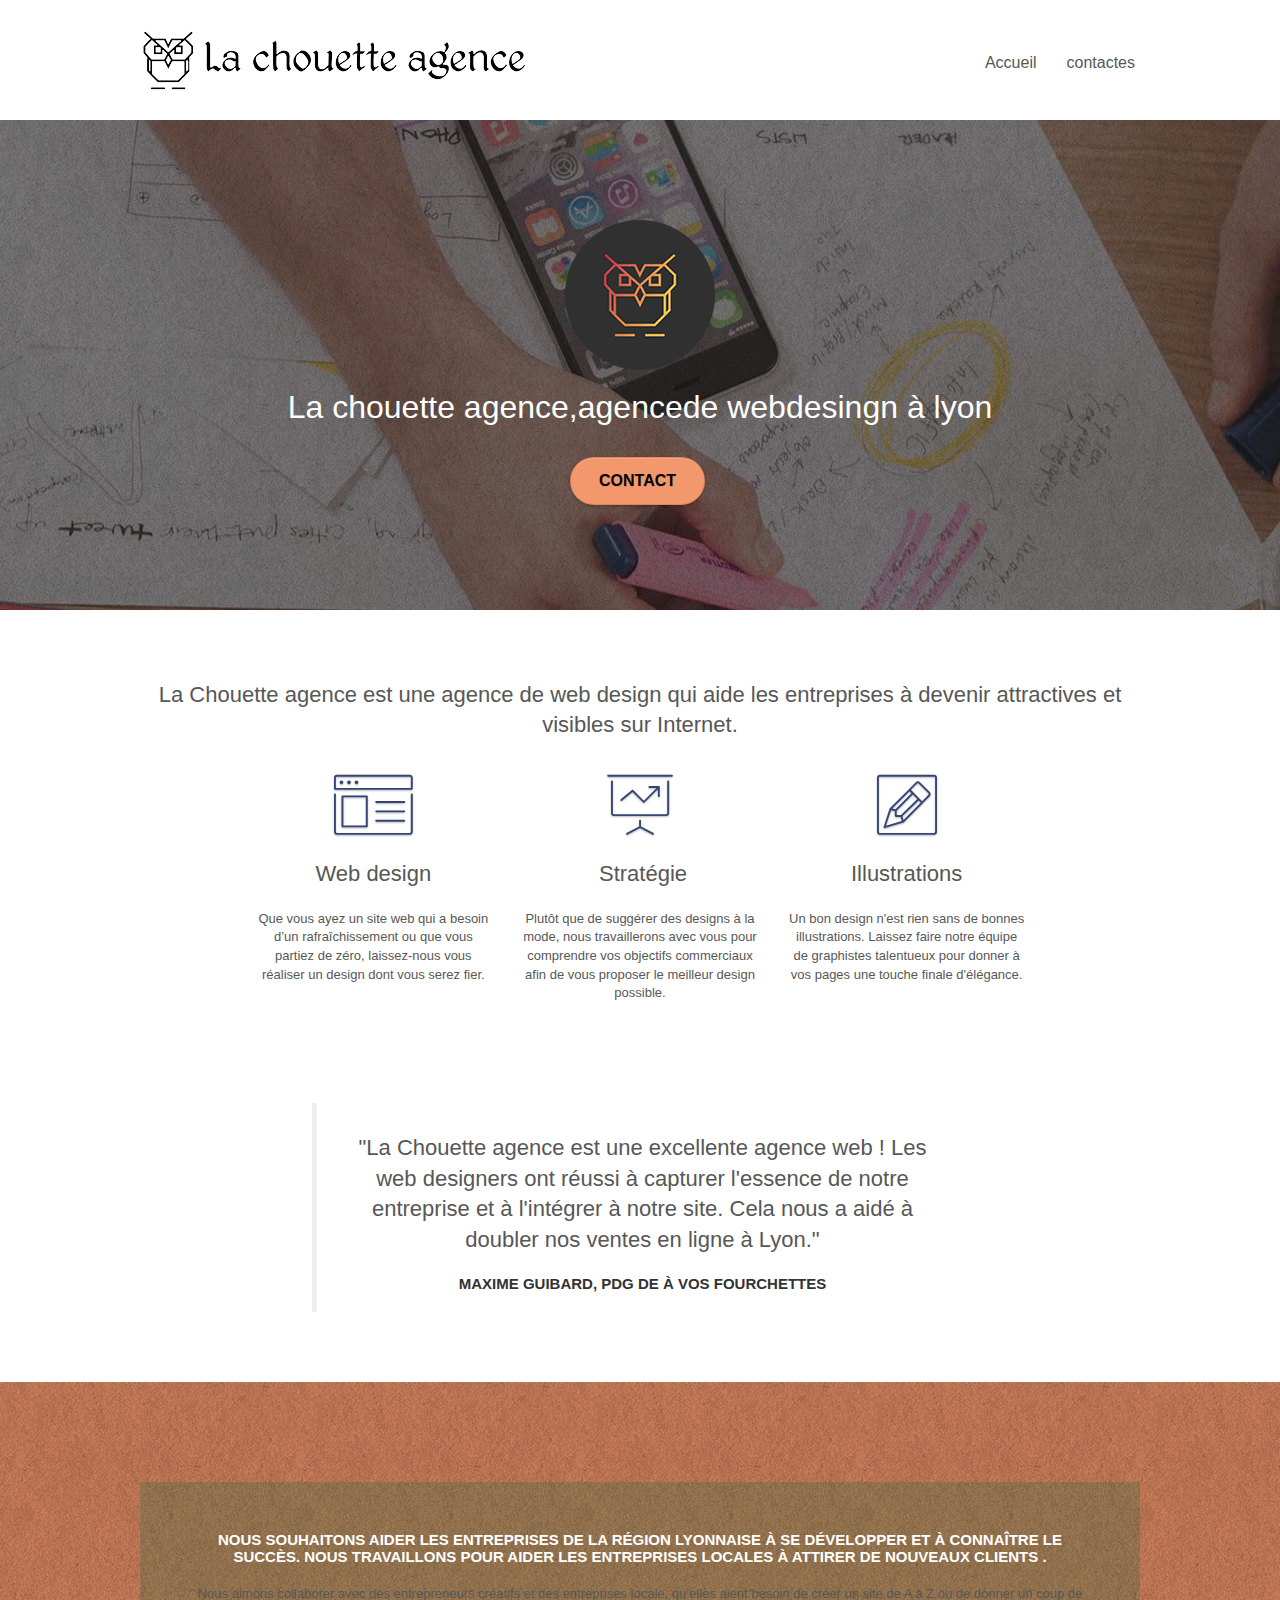
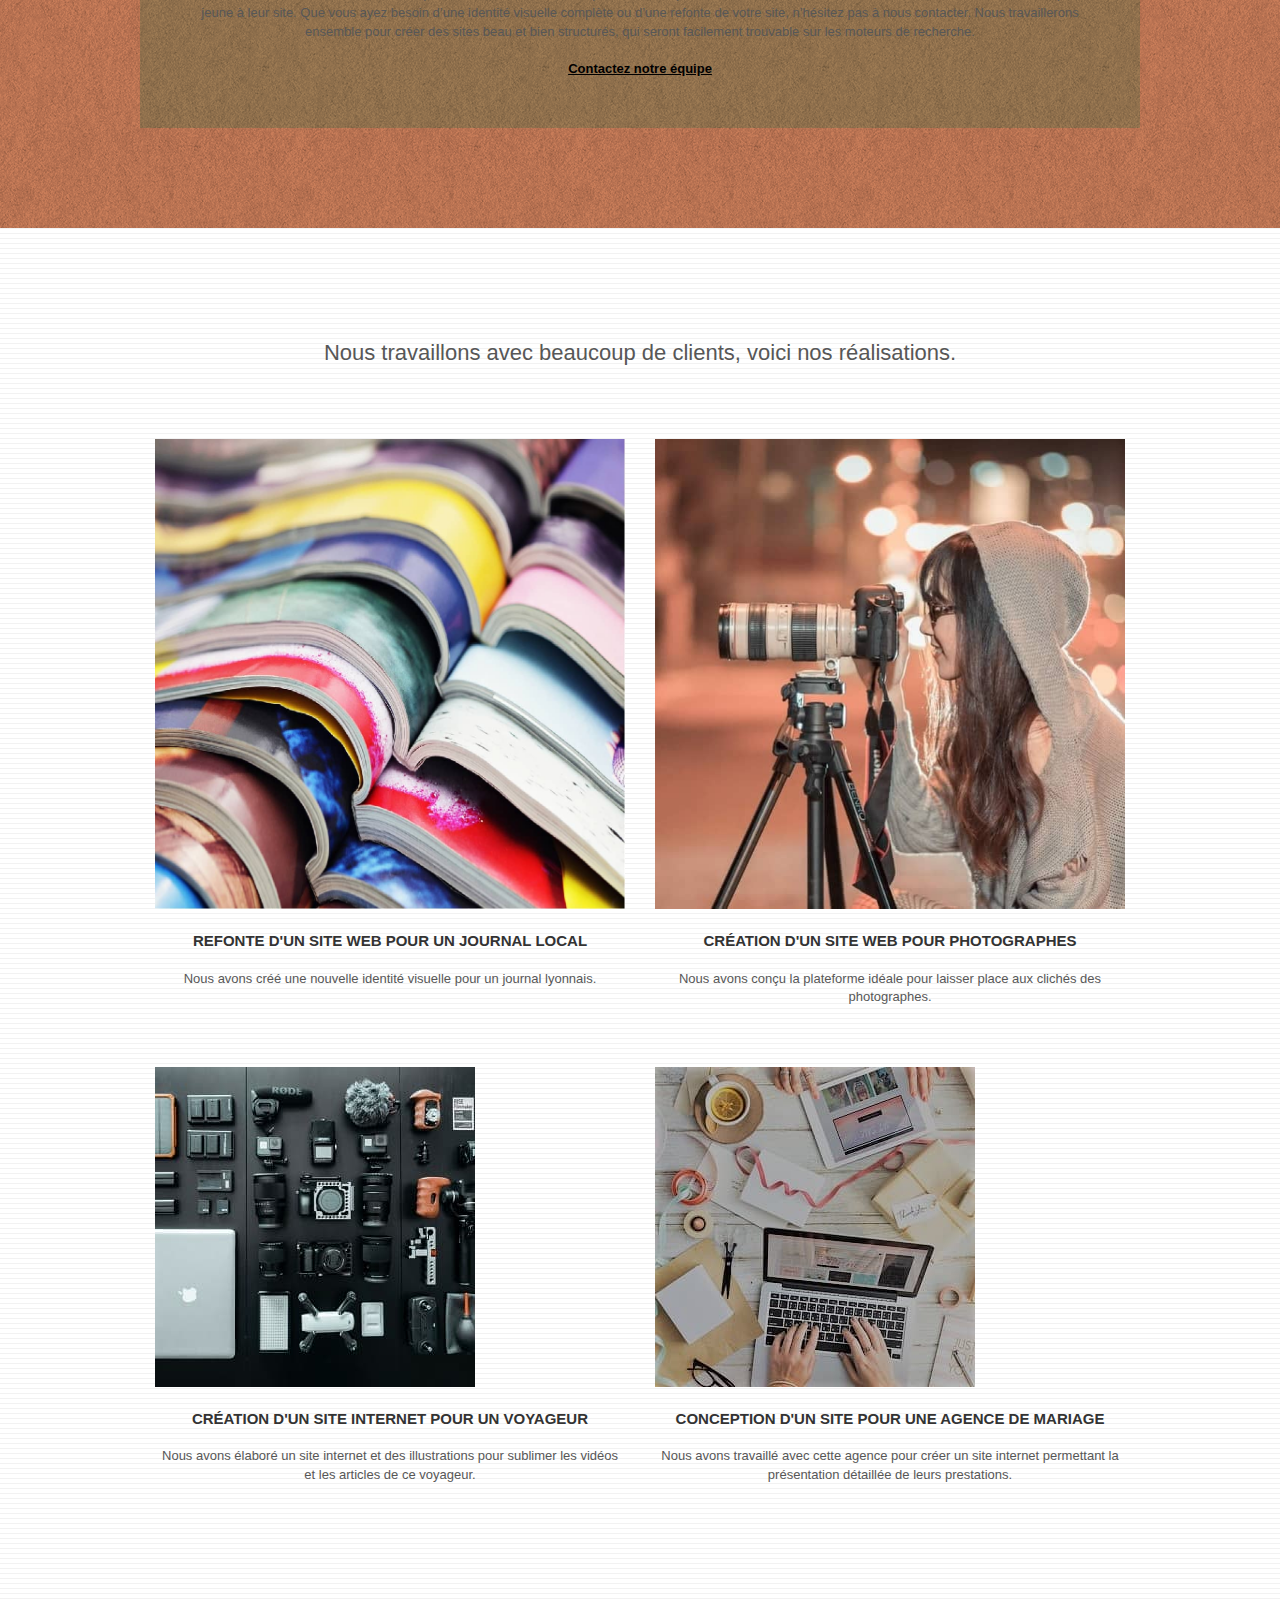
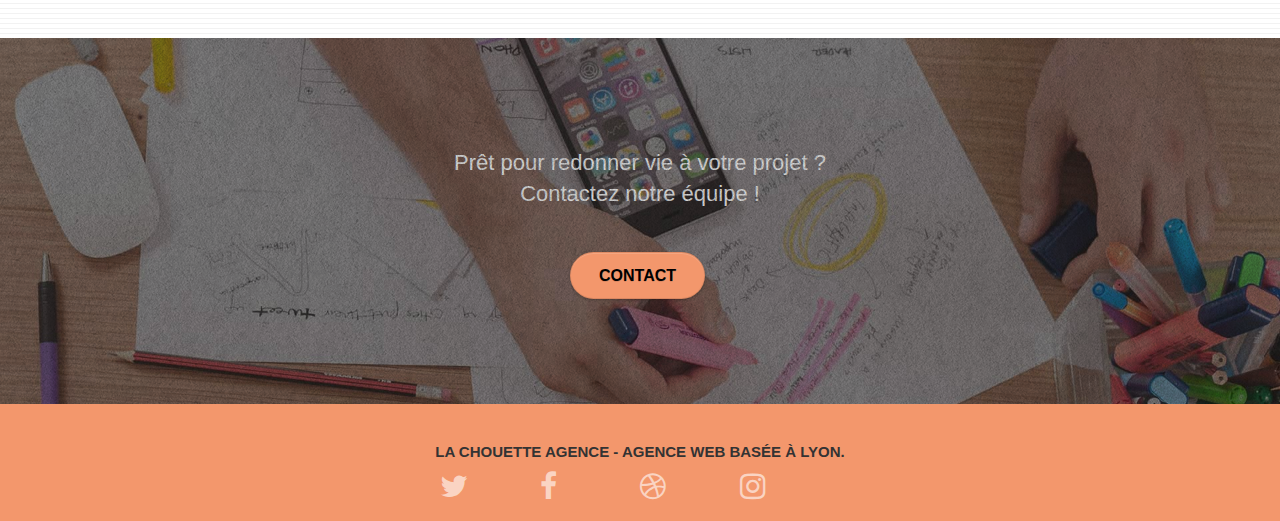
==== index.html @ 891eed3d "validator" ====
<!doctype html>
<html lang="fr">
<head>
	<meta charset="utf-8">
    
    <meta name="description " content="La Chouette agence, une agence de webdesign basée à Lyon qui aide les entreprises à devenir attractives et visibles sur Internet en définissant une stratégie et un design à votre image.">
    <meta name="viewport " content="width=device-width, initial-scale=1.0, viewport-fit=cover">
    <link rel="shortcut icon " type="image/png"  href="favicon.jpg">
    
	<link rel="stylesheet" type="text/css" href= "./css/bootstrap.min.css">
	<link rel="stylesheet" type="text/css" href="style.css">
	<link rel="stylesheet" type="text/css" href= "./css/font-awesome.min.css">
	<link rel="stylesheet" type="text/css" href= "./css/et-line.min.css">
	
    
	<script src= "./js/jquery-2.1.0.min.js"></script>
	<script src= "./js/bootstrap.min.js"></script>
	<script src= "./js/blocs.min.js"></script>
	<script src= "./js/jquery.touchSwipe.min.js"  defer></script>
	<script src= "./js/gmaps.min.js"></script>

    <title>La Chouette agence - Accueil</title>

    
<!-- Analytics -->
 
<!-- Analytics END -->
    
</head>
<body>
<!-- Principal conteneur -->
<div class="page-container">
    
<!-- bloc-0 -->
<div class="bloc bgc-white l-bloc " id="bloc-0">
	<div class="container bloc-sm">

		<nav class="navbar row">
			<div class="navbar-header">
				
				<a class="navbar-brand" href="index.html"><img src="img/la-chouette-agence.png" alt="Logo de la chouette agence, agence de web design à Lyon" title="retour à l'aceuil" /></a>
				<button id="nav-toggle" type="button" class="ui-navbar-toggle navbar-toggle" data-toggle="collapse" data-target=".navbar-1">
					<span class="sr-only">Toggle navigation</span><span class="icon-bar"></span><span class="icon-bar"></span><span class="icon-bar"></span>
				</button>
			</div>
			<div class="collapse navbar-collapse navbar-1 special-dropdown-nav">
				<ul class="site-navigation nav navbar-nav">
					<li>
						<a href="index.html" aria-label="page d'acceuil">Accueil</a>
					</li>
					<li>
						<a href="page2.html" aria-label="contactes">contactes</a>
					</li>
				</ul>
			</div>
		</nav>
	</div>
</div>
<!-- bloc-0 END -->

<!-- bloc-1-presentation -->
<div class="bloc bgc-dark-slate-blue bg-banniere d-bloc bg-t-edge bloc-bg-texture texture-paper b-parallax" id="bloc-1-hero">
	<div class="container bloc-lg">
		<div class="row tight-width-whitespace">
			<div class="col-sm-12">
				<img src="img/logo.png" class="center-block image-resize-mode" alt="logo de La chouette agence" />
				<h1 class="text-center hero-bloc-text tc-white ">
					La chouette agence,agencede webdesingn à lyon
				</h1>
				<div class="text-center">
					<a href="page2.html" aria-label="rejoindre la page contact"  class="btn btn-lg btn-clean btn-rd cta-hero btn-atomic-tangerine" id="cta-hero">Contact</a>
				</div>
			</div>
		</div>
	</div>
</div>
<!-- bloc-1-presentation END -->

<!-- bloc-2-services -->
<div class="bloc bgc-white l-bloc" id="bloc-2-services">
	<div class="container bloc-md">
		<div class="row">
			<div class="col-sm-12 text-center">
				<h2 class="">La Chouette agence est une agence de web design qui aide les entreprises à devenir attractives et visibles sur Internet.</h2>
			</div>
		</div>
		<div class="row voffset-lg med-width-whitespace">
			<div class="col-sm-4">
				<div class="text-center">
					<span class="et-icon-browser sm-shadow icon-dark-slate-blue icons icon-lg"></span>
				</div>
				<h2 class="mg-md text-center">
					Web design
				</h2>
				<p class="text-center ">
					Que vous ayez un site web qui a besoin d&rsquo;un rafraîchissement ou que vous partiez de zéro, laissez-nous vous réaliser un design dont vous serez fier.
				</p>
			</div>
			<div class="col-sm-4">
				<div class="text-center">
					<span class="et-icon-presentation sm-shadow icon-dark-slate-blue icons icon-lg"></span>
				</div>
				<h2 class="mg-md text-center">
					&nbsp;Stratégie
				</h2>
				<p class="text-center ">
					Plutôt que de suggérer des designs à la mode, nous travaillerons avec vous pour comprendre vos objectifs commerciaux afin de vous proposer le meilleur design possible.<br>
				</p>
			</div>
			<div class="col-sm-4">
				<div class="text-center">
					<span class="et-icon-edit sm-shadow icon-dark-slate-blue icons icon-lg"></span>
				</div>
				<h2 class="mg-md text-center">
					Illustrations
				</h2>
				<p class="text-center ">
					Un bon design n'est rien sans de bonnes illustrations. Laissez faire notre équipe de graphistes talentueux pour donner à vos pages une touche finale d'élégance.
				</p>
			</div>
		</div>
		<div class="row voffset-lg voffset">

			<div class="col-xs-12 col-md-8 col-md-offset-2 text-center">
				<blockquote class="mg-md text-center">
					<h2>
						"La Chouette agence est une excellente agence web ! Les web designers ont réussi à capturer l'essence de notre entreprise et à l'intégrer à notre site. Cela nous a aidé à doubler nos ventes en ligne à Lyon."
					</h2>
					<h3>Maxime Guibard, PDG de À vos fourchettes</h3>
				</blockquote>

			</div>
		</div>
	</div>
</div>
<!-- bloc-2-services END -->

<!-- bloc-3-what-i-do -->
<div class="bloc tc-white bgc-atomic-tangerine bg-presentation d-bloc bloc-bg-texture texture-paper b-parallax" id="bloc-3-what-i-do">
	<div class="container bloc-lg">
		<div class="row tight-width-whitespace black-background">
			<div class="col-sm-12">
				<h3 class="mg-md text-center tc-white">
					Nous souhaitons aider les entreprises de la région Lyonnaise à se développer et à connaître le succès. Nous travaillons pour aider les entreprises locales à attirer de nouveaux clients .<br>
				</h3>
				<p class="text-center white">
					Nous aimons collaborer avec des entrepreneurs créatifs et des entreprises locale, qu’elles aient besoin de créer un site de A à Z ou de donner un coup de jeune à leur site. Que vous ayez besoin d’une identité visuelle complète ou d’une refonte de votre site, n’hésitez pas à nous contacter. Nous travaillerons ensemble pour créer des sites beau et bien structurés, qui seront facilement trouvable sur les moteurs de recherche. <br><br><a class="ltc-white bold-link" href="page2.html" aria-label="lien vers contactes">Contactez notre équipe</a><br>
				</p>
			</div>
		</div>
	</div>
</div>
<!-- bloc-3-what-i-do END -->

<!-- bloc-4-portfolio -->
<div class="bloc bgc-white bg-lines-h2-bg bg-repeat l-bloc" id="bloc-4-portfolio">
	<div class="container bloc-lg">
		<div class="row">
			<div class="col-sm-12 text-center">
				<h2 class="mg-md text-center">
					Nous travaillons avec beaucoup de clients, voici nos réalisations.
				</h2>
			</div>
		</div>
		<div class="row tight-width-whitespace portfolio-row">
			<div class="col-sm-6">
				<a href="#" data-lightbox="img/1.jpg" data-gallery-id="gallery-1" data-caption="Refonte d'un site web pour un journal local" data-frame="snapshot-lb"><img src="img/1.jpg" alt="refonte d'un site web journal" title="agrandir image refonte web" class="img-responsive portfolio-thumb" /></a>
				<h3 class="mg-md text-center">
					Refonte d'un site web pour un journal local
				</h3>
				<p class="text-center">
					Nous avons créé une nouvelle identité visuelle pour un journal lyonnais.
				</p>
			</div>
			<div class="col-sm-6">
				<a href="#" data-lightbox="img/2.jpg" data-gallery-id="gallery-1" data-caption="Création d'un site web pour photographes" data-frame="snapshot-lb"><img src="img/2.jpg" class="img-responsive portfolio-thumb" alt=" Création d'un site web pour photographes"  title="agrandir image creation site web" /></a>
				<h3 class="mg-md text-center">
					Création d'un site web pour photographes
				</h3>
				<p class="text-center">
					Nous avons conçu la plateforme idéale pour laisser place aux clichés des photographes.
				</p>
			</div>
		</div>
		<div class="row tight-width-whitespace portfolio-row">
			<div class="col-sm-6">
				<a href="#" data-lightbox="img/3.jpg" data-gallery-id="gallery-1" data-caption="Création d'un site internet pour un voyageur" data-frame="snapshot-lb"><img src="img/3.jpg" class="img-responsive portfolio-thumb" alt="Création d'un site web pour voyageur" title="agrandir image creation site voyageur"/></a>
				<h3 class="mg-md text-center">
					Création d'un site internet pour un voyageur
				</h3>
				<p class="text-center">
					Nous avons élaboré un site internet et des illustrations pour sublimer les vidéos et les articles de ce voyageur.
				</p>
			</div>
			<div class="col-sm-6">
				<a href="#" data-lightbox="img/4.jpg" data-gallery-id="gallery-1" data-caption="Conception d'un site pour une agence de mariage" data-frame="snapshot-lb"><img src="img/4.jpg" class="img-responsive portfolio-thumb" alt="Création d'un site web pour agence de mariage" title="agrandir image conception site mariage" /></a>
				<h3 class="mg-md text-center">
					Conception d'un site pour une agence de mariage
				</h3>
				<p class="text-center">
					Nous avons travaillé avec cette agence pour créer un site internet permettant la présentation détaillée de leurs prestations.
				</p>
			</div>
		</div>
	</div>
</div>
<!-- bloc-4-portfolio END -->

<!-- bloc-5-cta -->
<div class="bloc bgc-dark-slate-blue bg-banniere d-bloc bloc-bg-texture texture-paper" id="bloc-5-cta">
	<div class="container bloc-lg">
		<div class="row">
			<h2 class="mg-md text-center tc-white">
				Prêt pour redonner vie à votre projet ?<br>Contactez notre équipe !
			</h2>
			<div class="col-sm-12 text-center">
				<a href="page2.html" class="btn btn-atomic-tangerine btn-clean btn-rd btn-lg cta-hero" aria-label="Aller sur la page Contact">Contact</a>
			</div>
		</div>
	</div>
</div>
<!-- bloc-5-cta END -->

<!-- Footer - bloc-8 -->
<div class="bloc bgc-atomic-tangerine d-bloc" id="bloc-8">
	<div class="container bloc-sm">
		<div class="row">
			<div class="col-sm-12">
				<h3 class="text-center white">
					La chouette agence - Agence web basée à Lyon.<br>
				</h3>
				<div class="row row-no-gutters social">
					<div class="col-sm-3">
						<div class="text-center">
							<a class="social" aria-label="Lien vers Twitter" href="https://twitter.com/?lang=fr"><span class="fa fa-twitter icon-md"></span></a>
						</div>
					</div>
					<div class="col-sm-3">
						<div class="text-center">
							<a class="social" aria-label="Lien vers Facebook" href="https://www.facebook.com/"><span class="fa fa-facebook icon-md"></span></a>
						</div>
					</div>
					<div class="col-sm-3">
						<div class="text-center">
							<a class="social"  aria-label="Lien vers Dribble" href="https://dribbble.com/"><span class="fa fa-dribbble icon-md"></span></a>
						</div>
					</div>
					<div class="col-sm-3">
						<div class="text-center">
							<a class="social"  aria-label="Lien vers Instagram" href="https://www.instagram.com/?hl=fr"><span class="fa fa-instagram icon-md"></span></a>
						</div>
					</div>
				</div>
			</div>
		</div>
	</div>
</div>
<!-- Footer - bloc-8 END -->

</div>
<!-- Principal conteneur END -->
    

</body>
</html>
---- style.css ----
body {
    margin: 0;
    padding: 0;
    background: #FFF;
    overflow-x: hidden;
    -webkit-font-smoothing: antialiased;
    -moz-osx-font-smoothing: grayscale;
}
.keywords { 
    color: #cccccc;
    font-size: 1px;
}
a,
button {
    transition: all .3s ease-in-out;
    outline: none!important;
}

a:hover {
    text-decoration: none;
    cursor: pointer;
}

#page-loading-blocs-notifaction {
    position: fixed;
    top: 0;
    bottom: 0;
    width: 100%;
    z-index: 100000;
    background: #FFFFFF url("img/pageload-spinner.gif") no-repeat center center;
}

.bloc {
    width: 100%;
    clear: both;
    background: 50% 50% no-repeat;
    padding: 0 50px;
    -webkit-background-size: cover;
    -moz-background-size: cover;
    -o-background-size: cover;
    background-size: cover;
    position: relative;
}

.bloc .container {
    padding-left: 0;
    padding-right: 0;
}

.bloc-lg {
    padding: 100px 50px;
}

.bloc-md {
    padding: 50px;
}

.bloc-sm {
    padding: 20px 50px;
}

.bg-center,
.bg-l-edge,
.bg-r-edge,
.bg-t-edge,
.bg-b-edge,
.bg-tl-edge,
.bg-bl-edge,
.bg-tr-edge,
.bg-br-edge,
.bg-repeat {
    -webkit-background-size: auto!important;
    -moz-background-size: auto!important;
    -o-background-size: auto!important;
    background-size: auto!important;
}

.bg-repeat {
    background: repeat;
}

.bg-t-edge {
    background: top no-repeat;
}

.bloc-bg-texture::before {
    content: "";
    background-size: 2px 2px;
    position: absolute;
    top: 0;
    bottom: 0;
    left: 0;
    right: 0;
}

.texture-paper::before {
    background: url("img/texture-paper.png");
    background-size: 280px 280px;
}

.b-parallax {
    background-attachment: fixed;
}

.d-bloc {
    color: rgba(255, 255, 255, .7);
}

.d-bloc button:hover {
    color: rgba(255, 255, 255, .9);
}

.d-bloc .icon-round,
.d-bloc .icon-square,
.d-bloc .icon-rounded,
.d-bloc .icon-semi-rounded-a,
.d-bloc .icon-semi-rounded-b {
    border-color: rgba(255, 255, 255, .9);
}

.d-bloc .divider-h span {
    border-color: rgba(255, 255, 255, .2);
}

.d-bloc .a-btn,
.d-bloc .navbar a,
.d-bloc .navbar-brand,
.d-bloc a .icon-sm,
.d-bloc a .icon-md,
.d-bloc a .icon-lg,
.d-bloc a .icon-xl,
.d-bloc h1 a,
.d-bloc h2 a,
.d-bloc h3 a,
.d-bloc h4 a,
.d-bloc h5 a,
.d-bloc h6 a,
.d-bloc p a {
    color: rgba(255, 255, 255, .6);
}

.d-bloc .a-btn:hover,
.d-bloc .navbar a:hover,
.d-bloc .navbar-brand:hover,
.d-bloc a:hover .icon-sm,
.d-bloc a:hover .icon-md,
.d-bloc a:hover .icon-lg,
.d-bloc a:hover .icon-xl,
.d-bloc h1 a:hover,
.d-bloc h2 a:hover,
.d-bloc h3 a:hover,
.d-bloc h4 a:hover,
.d-bloc h5 a:hover,
.d-bloc h6 a:hover,
.d-bloc p a:hover {
    color: rgba(255, 255, 255, 1);
}

.d-bloc .navbar-toggle .icon-bar {
    background: rgba(255, 255, 255, 1);
}

.d-bloc .btn-wire,
.d-bloc .btn-wire:hover {
    color: rgba(255, 255, 255, 1);
    border-color: rgba(255, 255, 255, 1);
}

.d-bloc .panel {
    color: rgba(0, 0, 0, .5);
}

.d-bloc .panel button:hover {
    color: rgba(0, 0, 0, .7);
}

.d-bloc .panel icon {
    border-color: rgba(0, 0, 0, .7);
}

.d-bloc .panel .divider-h span {
    border-color: rgba(0, 0, 0, .1);
}

.d-bloc .panel .a-btn {
    color: rgba(0, 0, 0, .6);
}

.d-bloc .panel .a-btn:hover {
    color: rgba(0, 0, 0, 1);
}

.d-bloc .panel .btn-wire,
.d-bloc .panel .btn-wire:hover {
    color: rgba(0, 0, 0, .7);
    border-color: rgba(0, 0, 0, .3);
}

.d-bloc .panel,
.l-bloc {
    color: rgba(0, 0, 0, .5);
}

.d-bloc .panel button:hover,
.l-bloc button:hover {
    color: rgba(0, 0, 0, .7);
}

.l-bloc .icon-round,
.l-bloc .icon-square,
.l-bloc .icon-rounded,
.l-bloc .icon-semi-rounded-a,
.l-bloc .icon-semi-rounded-b {
    border-color: rgba(0, 0, 0, .7);
}

.d-bloc .panel .divider-h span,
.l-bloc .divider-h span {
    border-color: rgba(0, 0, 0, .1);
}

.d-bloc .panel .a-btn,
.l-bloc .a-btn,
.l-bloc .navbar a,
.l-bloc .navbar-brand,
.l-bloc a .icon-sm,
.l-bloc a .icon-md,
.l-bloc a .icon-lg,
.l-bloc a .icon-xl,
.l-bloc h1 a,
.l-bloc h2 a,
.l-bloc h3 a,
.l-bloc h4 a,
.l-bloc h5 a,
.l-bloc h6 a,
.l-bloc p a {
    color: rgba(0, 0, 0, .6);
}

.d-bloc .panel .a-btn:hover,
.l-bloc .a-btn:hover,
.l-bloc .navbar a:hover,
.l-bloc .navbar-brand:hover,
.l-bloc a:hover .icon-sm,
.l-bloc a:hover .icon-md,
.l-bloc a:hover .icon-lg,
.l-bloc a:hover .icon-xl,
.l-bloc h1 a:hover,
.l-bloc h2 a:hover,
.l-bloc h3 a:hover,
.l-bloc h4 a:hover,
.l-bloc h5 a:hover,
.l-bloc h6 a:hover,
.l-bloc p a:hover {
    color: rgba(0, 0, 0, 1);
}

.l-bloc .navbar-toggle .icon-bar {
    color: rgba(0, 0, 0, .6);
}

.d-bloc .panel .btn-wire,
.d-bloc .panel .btn-wire:hover,
.l-bloc .btn-wire,
.l-bloc .btn-wire:hover {
    color: rgba(0, 0, 0, .7);
    border-color: rgba(0, 0, 0, .3);
}

.voffset {
    margin-top: 30px;
}

.voffset-lg {
    margin-top: 80px;
}

.row-no-gutters {
    margin-right: 0;
    margin-left: 0;
}

.row.row-no-gutters > [class^="col-"],
.row.row-no-gutters > [class*=" col-"] {
    padding-right: 0;
    padding-left: 0;
    margin: auto;
}

#bloc-1-hero h1 {
    font-size: 32px;
}

.navbar {
    margin-bottom: 0;
    z-index: 1;
}

.navbar-brand {
    height: auto;
    padding: 3px 15px;
    font-size: 25px;
    font-weight: normal;
    font-weight: 600;
    line-height: 44px;
}

.navbar-brand img {
    max-height: 200px;
    margin: 0 5px 0 0;
    display: inline;
}

.navbar-brand img[src$=svg] {
    min-width: 100px;
}

.nav-center .navbar-brand img {
    margin: 0;
}

.navbar .nav {
    padding-top: 2px;
    margin-right: -16px;
    float: right;
    z-index: 1;
}

.nav > li {
    float: left;
    margin-top: 4px;
    font-size: 16px;
}

.navbar-nav .open .dropdown-menu > li > a {
    text-align: inherit;
}

.nav > li a:hover,
.nav > li a:focus {
    background: transparent;
}

.navbar-toggle {
    margin: 10px 10px 0 0;
    border: 0px;
}

.navbar-toggle:hover {
    background: transparent!important;
}

.navbar-toggle .icon-bar {
    background-color: rgba(0, 0, 0, .5);
    width: 26px;
}

.nav-invert .navbar .nav {
    float: left;
}

.nav-invert .navbar-header,
.nav-invert .navbar-brand {
    float: right;
    position: relative;
    z-index: 2;
}

@media (min-width: 768px) {
    .site-navigation {
        position: absolute;
        top: 50%;
        right: 20px;
        transform: translate(0, -50%);
        -webkit-transform: translateY(-50%);
    }
    .nav > li .dropdown-menu a,
    .nav > li .dropdown-menu a:hover {
        color: #484848;
    }
    .nav-invert .site-navigation {
        left: 0;
        right: 0;
    }
    .nav-center {
        text-align: center;
    }
    .nav-center .navbar-header {
        width: 100%;
    }
    .nav-center .navbar-header,
    .nav-center .navbar-brand,
    .nav-center .nav > li {
        float: none;
        display: inline-block;
    }
    .nav-center .site-navigation {
        position: relative;
        width: 100%;
        right: 0;
        margin-right: 0px;
        margin-top: 20px;
    }
    .nav-center.mini-nav .navbar-toggle {
        float: none;
        margin: 10px auto 0;
    }
}

.nav > li > .dropdown a {
    background: none!important;
    display: block;
    padding: 14px 15px;
}

nav .caret {
    margin: 0 5px;
}

.dropdown-menu .dropdown-menu {
    top: -8px;
    left: 100%;
}

.dropdown-menu .dropmenu-flow-right {
    top: 100%;
    left: 0;
    margin-left: -1px;
    border-top-left-radius: 0;
    border-top-right-radius: 0;
}

.dropdown-menu .dropdown span {
    border: 4px solid black;
    border-top-color: transparent;
    border-right-color: transparent;
    border-bottom-color: transparent;
    margin: 6px -5px 0 0!important;
    float: right;
}

.mg-md {
    margin-top: 10px;
    margin-bottom: 20px;
}

.mg-lg {
    margin-top: 10px;
    margin-bottom: 40px;
}

.btn {
    margin: 0 5px 5px 0;
}

.btn.pull-right {
    margin: 0 0 5px 5px;
}

.btn-d,
.btn-d:hover,
.btn-d:focus {
    color: #FFF;
    background: rgba(0, 0, 0, .3);
}

button {
    outline: none!important;
}

.btn-rd {
    border-radius: 40px;
}

.btn-clean {
    border: 1px solid rgba(0, 0, 0, .08);
    border-bottom-color: rgba(0, 0, 0, .1);
    text-shadow: 0 1px 0 rgba(0, 0, 1, .1);
    box-shadow: 0 1px 3px rgba(0, 0, 1, .25), inset 0 1px 0 0 rgba(255, 255, 255, .15);
}

.icon-md {
    font-size: 30px!important;
}

.icon-lg {
    font-size: 60px!important;
}

.sm-shadow {
    text-shadow: 0 1px 2px rgba(0, 0, 0, .3);
}

.panel-sq,
.panel-sq .panel-heading,
.panel-sq .panel-footer {
    border-radius: 0;
}

.panel-rd {
    border-radius: 30px;
}

.panel-rd .panel-heading {
    border-radius: 29px 29px 0 0;
}

.panel-rd .panel-footer {
    border-radius: 0 0 29px 29px;
}

.form-control {
    border-color: rgba(0, 0, 0, .1);
    box-shadow: none;
}

.scrollToTop {
    width: 40px;
    height: 40px;
    position: fixed;
    bottom: 20px;
    right: 20px;
    opacity: 0;
    z-index: 500;
    transition: all .3s ease-in-out;
}

.scrollToTop span {
    margin-top: 6px;
}

.showScrollTop {
    font-size: 14px;
    opacity: 1;
}

a[data-lightbox] {
    position: relative;
    display: block;
    text-align: center;
}

a[data-lightbox]:hover::before {
    content: "+";
    font-family: "HelveticaNeue-Light", "Helvetica Neue Light", "Helvetica Neue", Helvetica, Arial;
    font-size: 32px;
    width: 50px;
    height: 50px;
    margin-left: -25px;
    border-radius: 50%;
    background: rgba(0, 0, 0, .6);
    color: #FFF;
    font-weight: 100;
    z-index: 1;
    position: absolute;
    top: 50%;
    transform: translateY(-50%);
    -webkit-transform: translateY(-50%);
}

a[data-lightbox]:hover img {
    opacity: 0.6;
    -webkit-animation-fill-mode: none;
    animation-fill-mode: none;
}

#lightbox-modal {
    display: flex;
    align-items: center;
}

#lightbox-modal .modal-dialog {
    width: 90%;
    max-width: 900px;
    margin: 0 auto 0;
}

#lightbox-modal .modal-dialog img {
    max-height: 90vh;
    margin: 0 auto;
}

.lightbox-caption {
    padding: 20px;
    color: #FFF;
    background: rgba(0, 0, 0, .5);
    position: absolute;
    left: 15px;
    right: 15px;
    bottom: 5px;
}

.close-lightbox {
    color: #FFF;
    font-size: 30px;
    position: absolute;
    top: 20px;
    right: 20px;
    z-index: 20;
    background: rgba(0, 0, 0, .5);
    border: none;
    line-height: 30px;
    padding: 0 9px 5px;
    opacity: 0.3;
}

.close-lightbox:hover,
.next-lightbox:hover,
.prev-lightbox:hover {
    opacity: 1.0;
    color: #FFF;
}

.next-lightbox,
.prev-lightbox {
    font-size: 20px;
    color: rgba(255, 255, 255, .9);
    background: rgba(0, 0, 0, .5);
    transition: all .2s ease-in-out;
    position: absolute;
    top: 45%;
    z-index: 1;
    opacity: 0.4;
}

.next-lightbox {
    padding: 6px 8px 1px 13px;
    right: 25px;
}

.prev-lightbox {
    padding: 6px 13px 1px 10px;
    left: 25px;
}

.snapshot-lb .modal-body {
    padding-bottom: 45px;
}

.snapshot-lb .lightbox-caption {
    padding: 0;
    color: rgba(0, 0, 0, .5);
    background: none;
}

h1,
h2,
h3,
h4,
h5,
h6,
p,
label,
.btn,
a {
    font-family: "helvetica";
    font-weight: 500;
    color: #575757!important;
}

.container {
    max-width: 1000px;
}

.hero-bloc-text {
    font-size: 38px;
}

.hero-bloc-text-sub {
    font-size: 36px;
}

.statement-bloc-text {
    line-height: 26px;
    font-style: italic;
    font-size: 20px;
    text-align: center;
    font-weight: lighter;
    max-width: 520px;
    margin: auto auto auto auto;
}

p {
    font-size: 13px;
}

.tight-width-whitespace {
    max-width: unset;
    margin: auto auto auto auto;
}

.h1 {
    font-size: 20px;
    font-family: "Open Sans";
}

.cta-hero {
    margin-top: 22px;
    color: #FFFFFF!important;
    text-transform: uppercase;
    padding: 12px 28px 12px 28px;
    font-size: 16px;
    font-weight: 700;
}

.social {
    max-width: 400px;
    margin: auto auto auto auto;
    display: flex;
}

h2 {
    font-size: 22px;
    line-height: 1.4em;
}

h3 {
    font-size: 15px;
    text-transform: uppercase;
    font-weight: 700;
    color: #333333!important;
}

.med-width-whitespace {
    max-width: 800px;
    margin: auto auto auto auto;
    box-shadow: 0px 0px 0px #000000;
}

h1 {
    color: #333333!important;
}

h4 {
    color: #333333!important;
}

.icons {
    margin-bottom: 14px;
    margin-top: 24px;
}

.white {
    
}

.portfolio-thumb {
    margin-bottom: 24px;
}

.portfolio-row {
    margin-bottom: 44px;
    margin-top: 50px;
}

.avatar {
    box-shadow: 0px 4px 9px rgba(0, 0, 0, 0.3);
}

.black-background {
    background-color: rgba(165, 147, 99, 0.7);
    padding: 40px 40px 40px 40px;
}

.bold-link {
    font-weight: 900;
    text-decoration: underline!important;
}

.bgc-white {
    background-color: #FFFFFF;
}

.bgc-dark-slate-blue {
    background-color: #364577;
}

.bgc-atomic-tangerine {
    background-color: #F3976C;
}

.tc-white {
    color: #FFF !important;
}

.btn-atomic-tangerine {
    background: #F3976C;
    color: #000!important;
}

.btn-atomic-tangerine:hover {
    background: #c27956!important;
    color: #FFFFFF!important;
}

.ltc-white {
    color: #000!important;
}

.ltc-white:hover {
    color: #cccccc!important;
}

.ltc-atomic-tangerine {
    color: #F3976C!important;
}

.ltc-atomic-tangerine:hover {
    color: #c27956!important;
}

.icon-dark-slate-blue {
    color: #364577!important;
    border-color: #364577!important;
}

.bg-dots-bg {
    background-image: url("img/dots-bg.png");
}

.bg-lines-h2-bg {
    background-image: url("img/lines-h2-bg.png");
}

.bg-banniere {
    background-image: url("img/la-chouette-agence-banniere.jpg");
}

.bg-presentation {
    background-image: url("img/image-de-presentation.jpg");
}

@media (max-width: 1024px) {
    .bloc {
        padding-left: 20px;
        padding-right: 20px;
    }
    .bloc.full-width-bloc,
    .bloc-tile-2.full-width-bloc .container,
    .bloc-tile-3.full-width-bloc .container,
    .bloc-tile-4.full-width-bloc .container {
        padding-left: 0;
        padding-right: 0;
    }
}

@media (max-width: 992px) and (min-width: 768px) {
    .navbar .nav {
        max-width: 80%
    }
    .nav-center.navbar .nav {
        max-width: 100%
    }
}

@media only screen and (min-width: 768px) and (max-width: 1024px) and (orientation: landscape) {
    .b-parallax {
        background-attachment: scroll;
    }
}

@media only screen and (min-width: 1024px) and (max-width: 1366px) and (-webkit-min-device-pixel-ratio: 1.5) {
    .b-parallax {
        background-attachment: scroll;
    }
}

@media (max-width: 991px) {
    .container {
        width: 100%;
    }
    .b-parallax {
        background-attachment: scroll;
    }
    .page-container,
    #hero-bloc {
        overflow-x: hidden;
        position: relative;
    }
    .bloc {
        
    }
    .bloc-group,
    .bloc-group .bloc {
        display: block;
        width: 100%;
    }
    .bloc-fill-screen .fill-bloc-top-edge,
    .bloc-fill-screen .fill-bloc-bottom-edge {
        padding: 0 20px;
        
    }
}

@media (max-width: 767px) {
    .page-container {
        overflow-x: hidden;
        position: relative;
    }
    h1,
    h2,
    h3,
    h4,
    h5,
    h6,
    p,
    #disqus_thread {
        padding-left: 10px!important;
        padding-right: 10px!important;
    }
    .b-parallax {
        background-attachment: scroll;
    }
    .navbar .nav {
        padding-top: 0;
        border-top: 1px solid rgba(0, 0, 0, .2);
        float: none!important;
    }
    .navbar.row {
        margin-left: 0;
        margin-right: 0;
    }
    .site-navigation {
        position: inherit;
        transform: none;
        -webkit-transform: none;
        -ms-transform: none;
    }
    .nav > li {
        margin-top: 0;
        border-bottom: 1px solid rgba(0, 0, 0, .1);
        background: rgba(0, 0, 0, .05);
        text-align: left;
        padding-left: 15px;
        width: 100%;
    }
    .nav > li:hover {
        background: rgba(0, 0, 0, .08);
    }
    .dropdown .dropdown a .caret {
        float: none;
        margin: 5px 0 0 10px!important;
        border: 4px solid black;
        border-bottom-color: transparent;
        border-right-color: transparent;
        border-left-color: transparent;
    }
    #hero-bloc .navbar .nav {
        background: rgba(0, 0, 0, .8);
    }
    #hero-bloc .navbar .nav a {
        color: rgba(255, 255, 255, .6);
    }
    .hero {
        padding: 50px 0;
    }
    .hero-nav {
        left: -1px;
        right: -1px;
    }
    .navbar-collapse {
        padding: 0;
        overflow-x: hidden;
        -webkit-box-shadow: none;
        box-shadow: none;
    }
    .navbar-brand img {
        max-height: 40px;
        width: auto;
    }
    .nav-invert .navbar-header {
        float: none;
        width: 100%;
    }
    .nav-invert .navbar-toggle {
        float: left;
        margin-left: 10px;
    }
    .bloc {
        padding-left: 0;
        padding-right: 0;
    }
    .bloc-xxl,
    .bloc-xl,
    .bloc-lg {
        padding: 40px 0;
    }
    .bloc-sm,
    .bloc-md {
        padding-left: 0;
        padding-right: 0;
    }
    .bloc-tile-2 .container,
    .bloc-tile-3 .container,
    .bloc-tile-4 .container,
    .bloc-fill-screen .fill-bloc-top-edge,
    .bloc-fill-screen .fill-bloc-bottom-edge {
        padding-left: 0;
        padding-right: 0;
    }
    .a-block {
        padding: 0 10px;
    }
    .btn-dwn {
        display: none;
    }
    .voffset {
        margin-top: 5px;
    }
    .voffset-md {
        margin-top: 20px;
    }
    .voffset-lg {
        margin-top: 30px;
    }
    form {
        padding: 5px;
    }
    .close-lightbox {
        display: inline-block;
    }
    .blocsapp-device-iphone5 {
        background-size: 216px 425px;
        padding-top: 60px;
        width: 216px;
        height: 425px;
    }
    .blocsapp-device-iphone5 img {
        width: 180px;
        height: 320px;
    }
}

@media (max-width: 400px) {
    .bloc {
        padding-left: 0;
        padding-right: 0;
    }
}

@media (max-width: 767px) {
    .bloc-mob-center-text {
        text-align: center;
    }
}
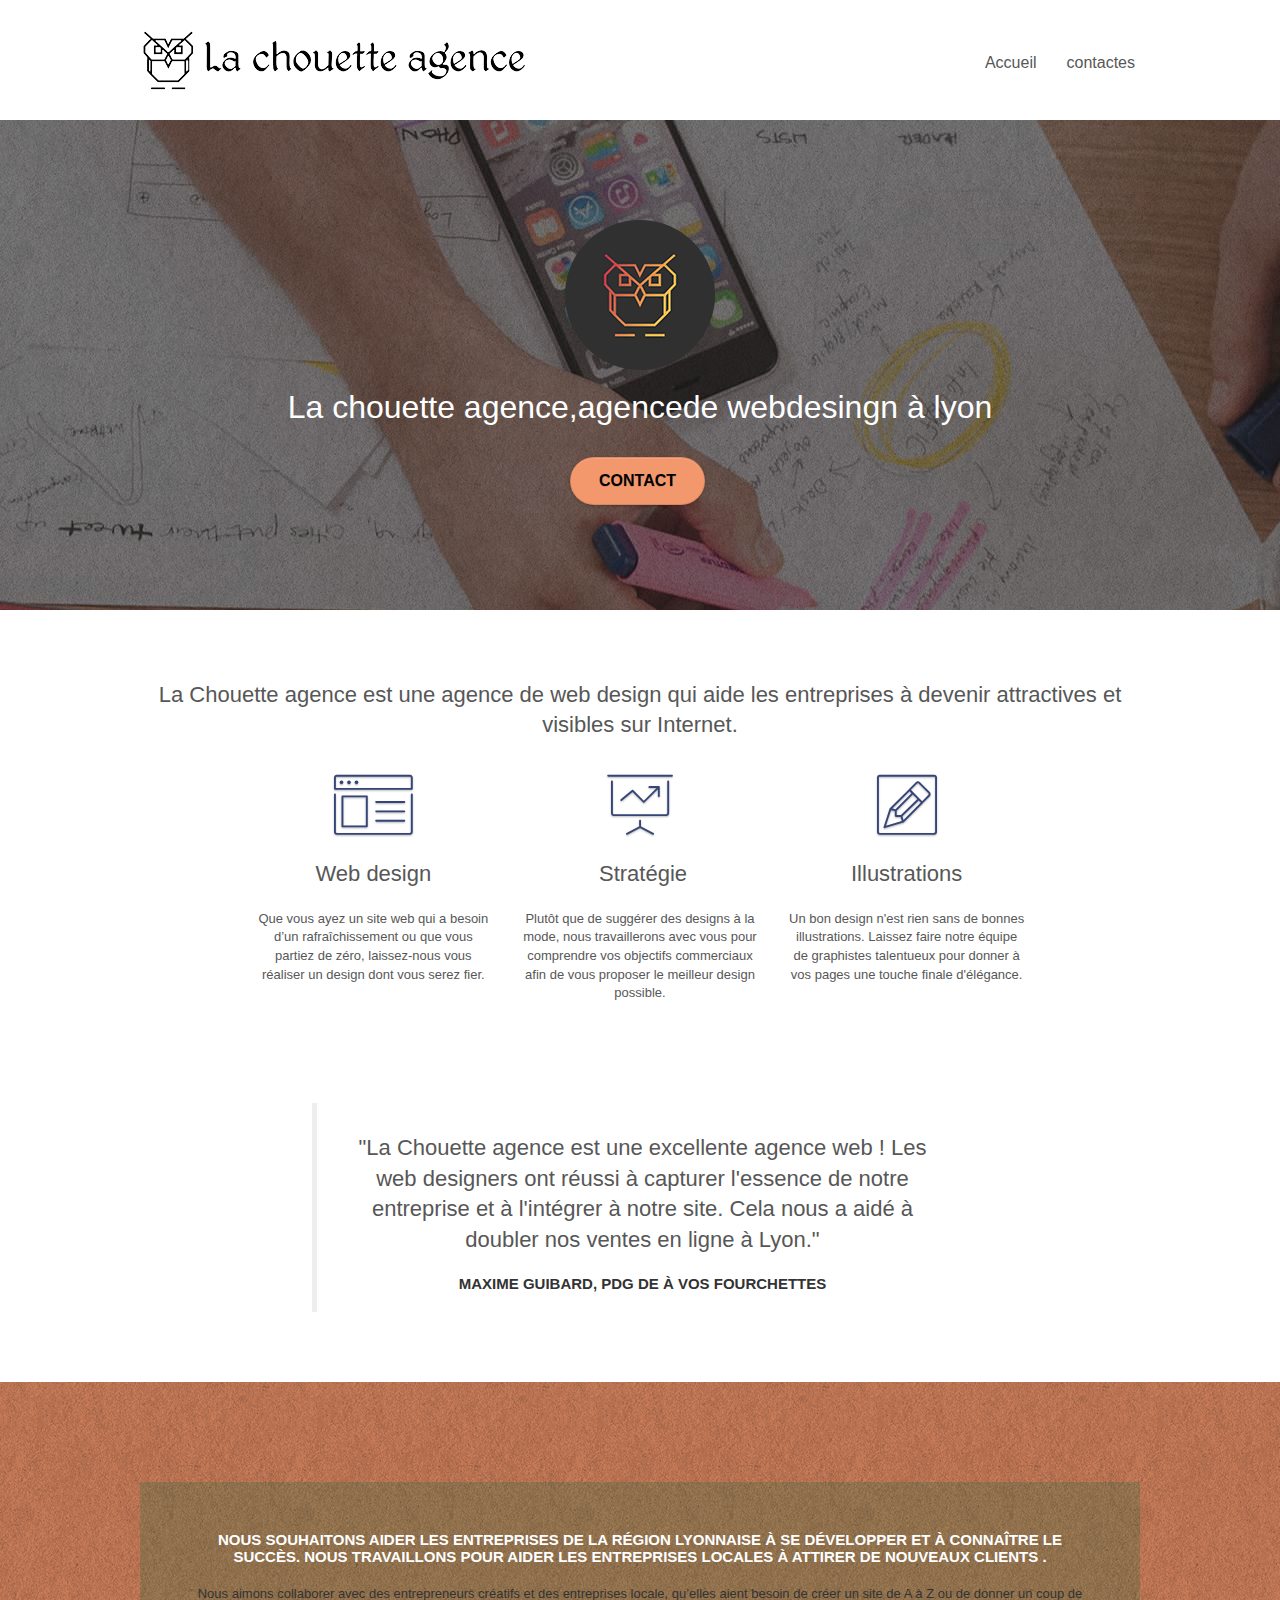
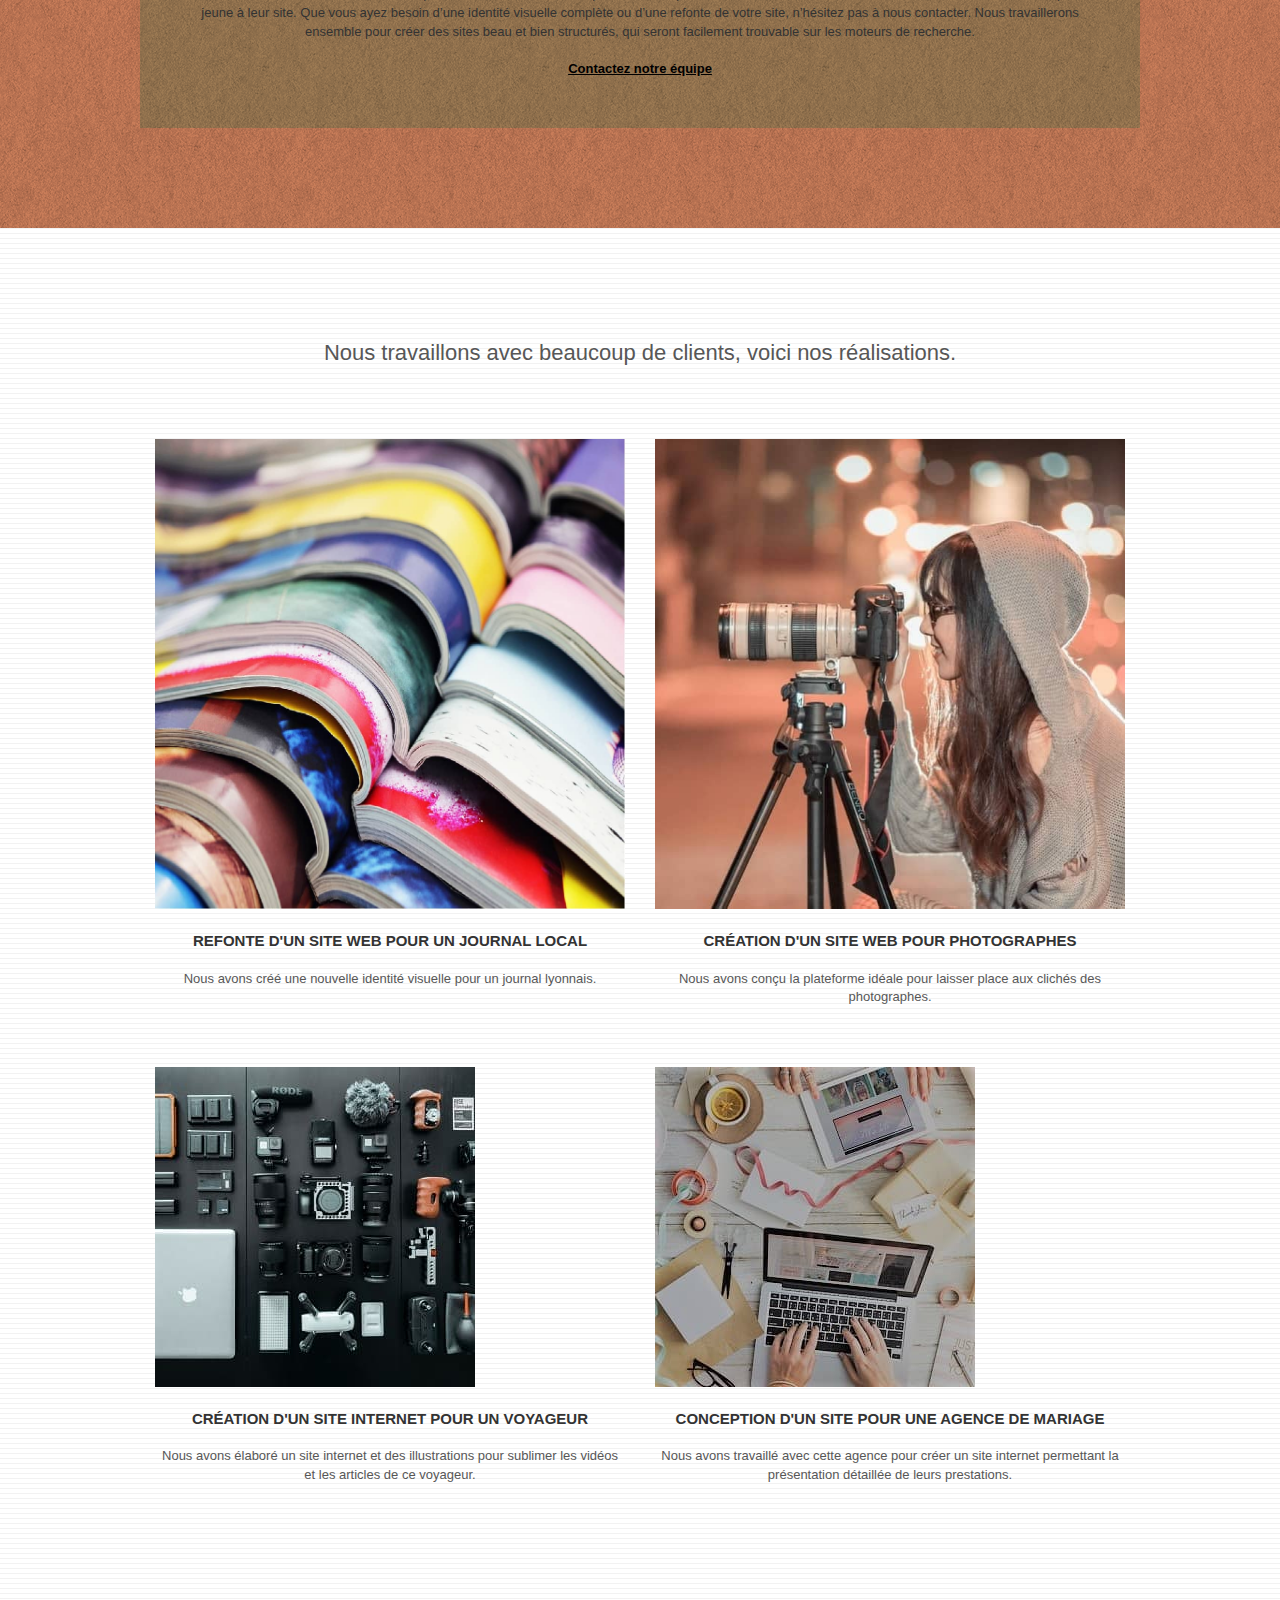
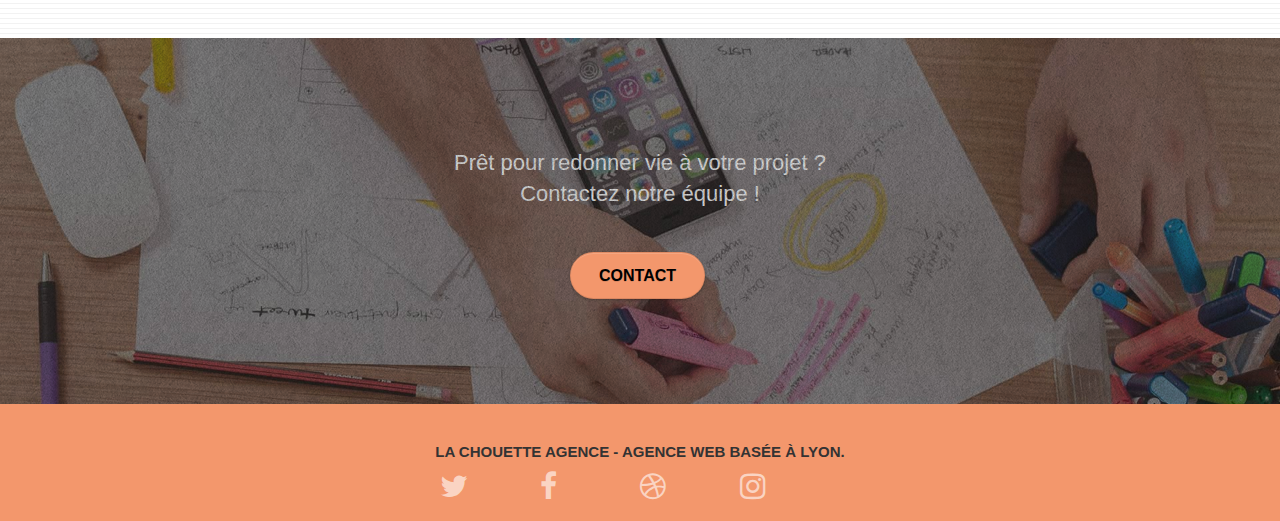
==== commit 2621797d: "scrolcontras" ====
--- a/index.html
+++ b/index.html
@@ -221,6 +221,10 @@
 </div>
 <!-- bloc-5-cta END -->
 
+<!-- ScrollToTop Button -->
+<a class="bloc-button btn btn-d scrollToTop" onclick="scrollToTarget('1')"><span class="fa fa-chevron-up"></span></a>
+<!-- ScrollToTop Button END-->
+
 <!-- Footer - bloc-8 -->
 <div class="bloc bgc-atomic-tangerine d-bloc" id="bloc-8">
 	<div class="container bloc-sm">
--- a/style.css
+++ b/style.css
@@ -741,7 +741,7 @@
 }
 
 .white {
-    
+    color: #333333 !important;
 }
 
 .portfolio-thumb {
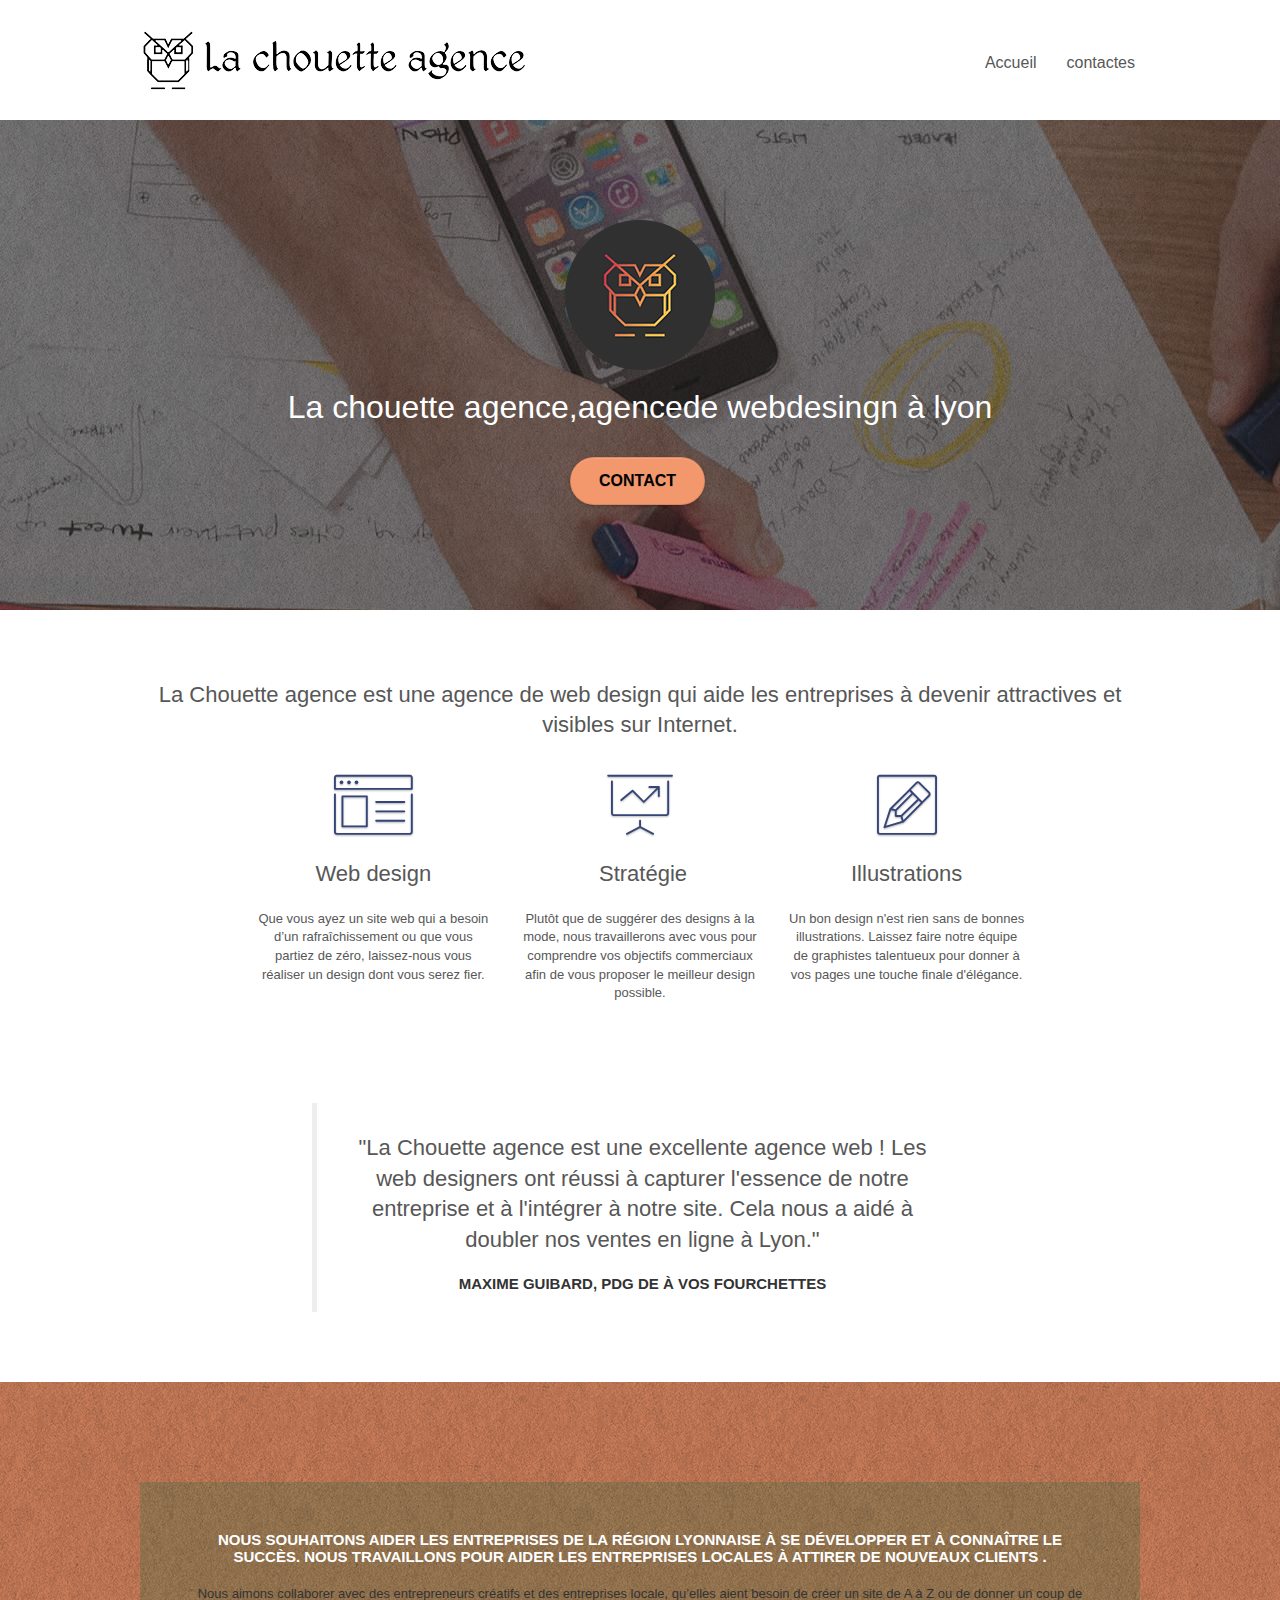
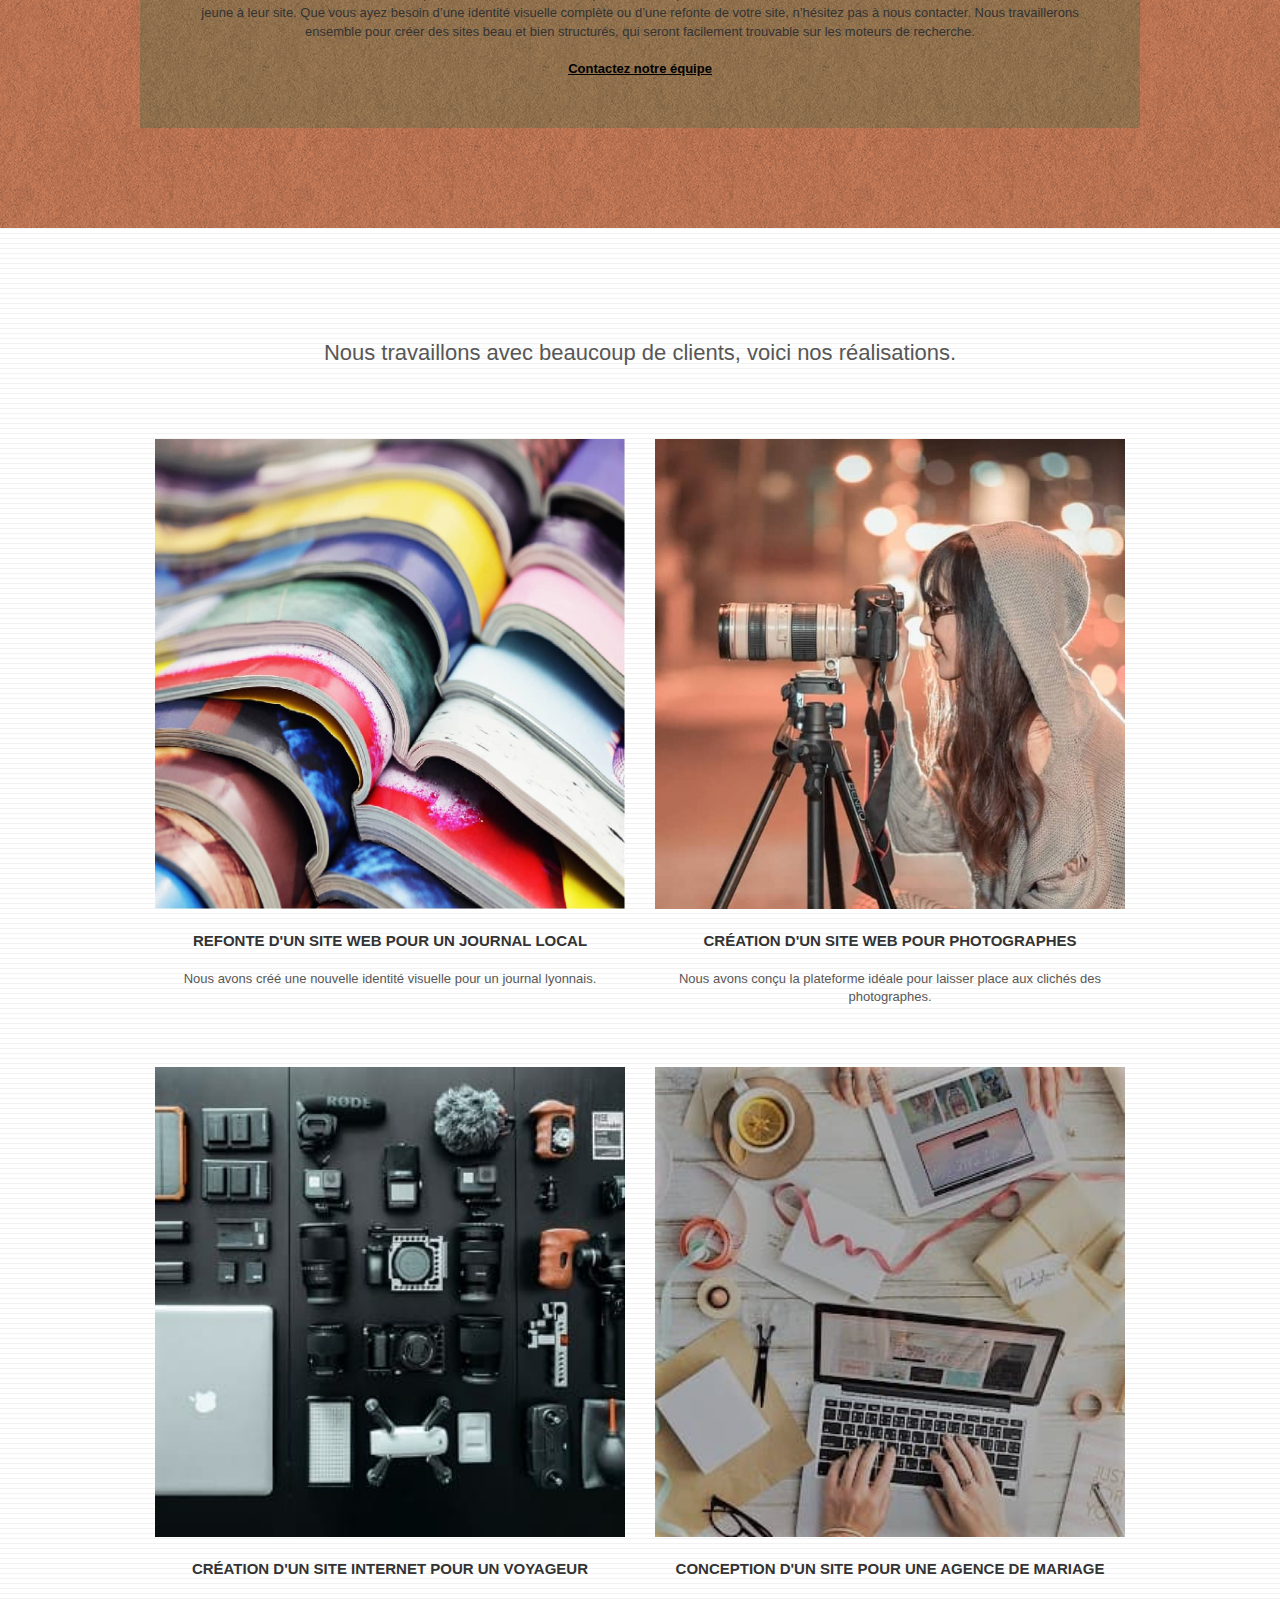
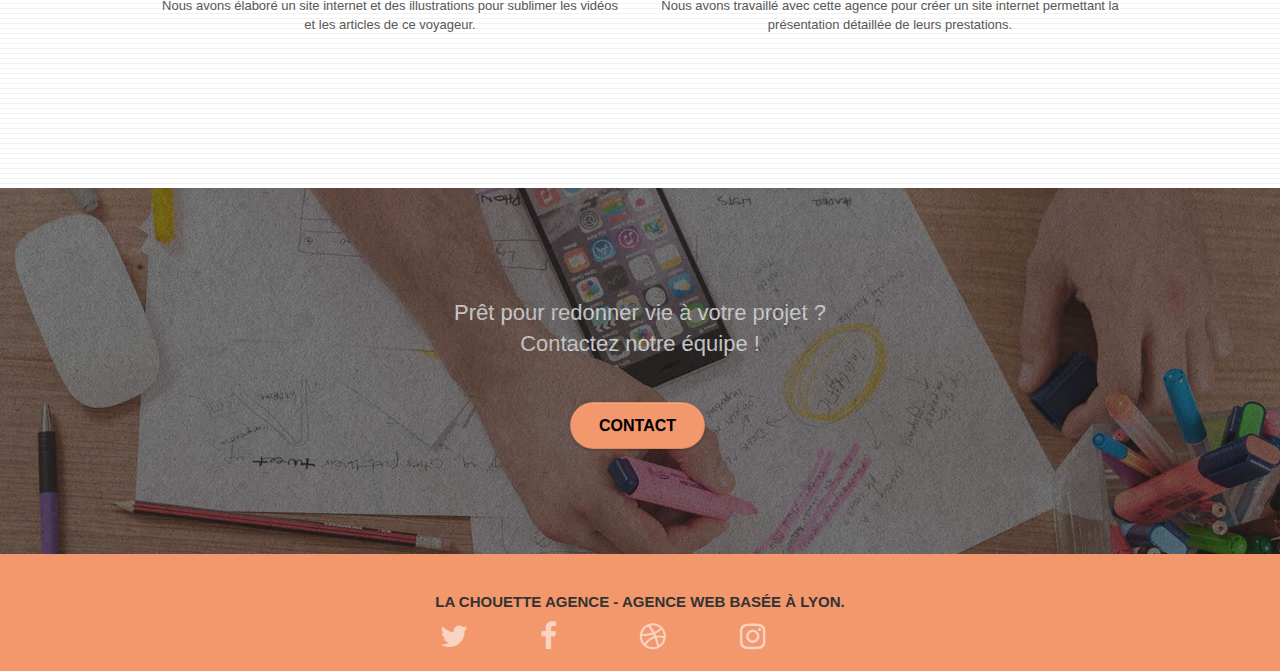
==== commit f0fceea5: "pagemobil" ====
--- a/index.html
+++ b/index.html
@@ -3,9 +3,9 @@
 <head>
 	<meta charset="utf-8">
     
-    <meta name="description " content="La Chouette agence, une agence de webdesign basée à Lyon qui aide les entreprises à devenir attractives et visibles sur Internet en définissant une stratégie et un design à votre image.">
-    <meta name="viewport " content="width=device-width, initial-scale=1.0, viewport-fit=cover">
-    <link rel="shortcut icon " type="image/png"  href="favicon.jpg">
+    <meta name="description" content="La Chouette agence, une agence de webdesign basée à Lyon qui aide les entreprises à devenir attractives et visibles sur Internet en définissant une stratégie et un design à votre image.">
+    <meta name="viewport" content="width=device-width, initial-scale=1.0">
+    <link rel="shortcut icon" type="image/png"  href="favicon.jpg">
     
 	<link rel="stylesheet" type="text/css" href= "./css/bootstrap.min.css">
 	<link rel="stylesheet" type="text/css" href="style.css">
@@ -163,7 +163,7 @@
 			</div>
 		</div>
 		<div class="row tight-width-whitespace portfolio-row">
-			<div class="col-sm-6">
+			<div class="col-sm-6 two">
 				<a href="#" data-lightbox="img/1.jpg" data-gallery-id="gallery-1" data-caption="Refonte d'un site web pour un journal local" data-frame="snapshot-lb"><img src="img/1.jpg" alt="refonte d'un site web journal" title="agrandir image refonte web" class="img-responsive portfolio-thumb" /></a>
 				<h3 class="mg-md text-center">
 					Refonte d'un site web pour un journal local
@@ -172,7 +172,7 @@
 					Nous avons créé une nouvelle identité visuelle pour un journal lyonnais.
 				</p>
 			</div>
-			<div class="col-sm-6">
+			<div class="col-sm-6 two">
 				<a href="#" data-lightbox="img/2.jpg" data-gallery-id="gallery-1" data-caption="Création d'un site web pour photographes" data-frame="snapshot-lb"><img src="img/2.jpg" class="img-responsive portfolio-thumb" alt=" Création d'un site web pour photographes"  title="agrandir image creation site web" /></a>
 				<h3 class="mg-md text-center">
 					Création d'un site web pour photographes
@@ -183,7 +183,7 @@
 			</div>
 		</div>
 		<div class="row tight-width-whitespace portfolio-row">
-			<div class="col-sm-6">
+			<div class="col-sm-6 two">
 				<a href="#" data-lightbox="img/3.jpg" data-gallery-id="gallery-1" data-caption="Création d'un site internet pour un voyageur" data-frame="snapshot-lb"><img src="img/3.jpg" class="img-responsive portfolio-thumb" alt="Création d'un site web pour voyageur" title="agrandir image creation site voyageur"/></a>
 				<h3 class="mg-md text-center">
 					Création d'un site internet pour un voyageur
@@ -192,7 +192,7 @@
 					Nous avons élaboré un site internet et des illustrations pour sublimer les vidéos et les articles de ce voyageur.
 				</p>
 			</div>
-			<div class="col-sm-6">
+			<div class="col-sm-6 two">
 				<a href="#" data-lightbox="img/4.jpg" data-gallery-id="gallery-1" data-caption="Conception d'un site pour une agence de mariage" data-frame="snapshot-lb"><img src="img/4.jpg" class="img-responsive portfolio-thumb" alt="Création d'un site web pour agence de mariage" title="agrandir image conception site mariage" /></a>
 				<h3 class="mg-md text-center">
 					Conception d'un site pour une agence de mariage
--- a/style.css
+++ b/style.css
@@ -746,11 +746,18 @@
 
 .portfolio-thumb {
     margin-bottom: 24px;
+    width: 100%;
+    
 }
 
 .portfolio-row {
     margin-bottom: 44px;
     margin-top: 50px;
+display: flex;
+
+}
+.two{
+    width: 100%;
 }
 
 .avatar {
@@ -1042,4 +1049,14 @@
     .bloc-mob-center-text {
         text-align: center;
     }
-}+    
+}
+@media all and (max-device-width: 480px){
+    .portfolio-row{
+        flex-direction: column;
+align-items: center;
+    }
+}
+
+
+
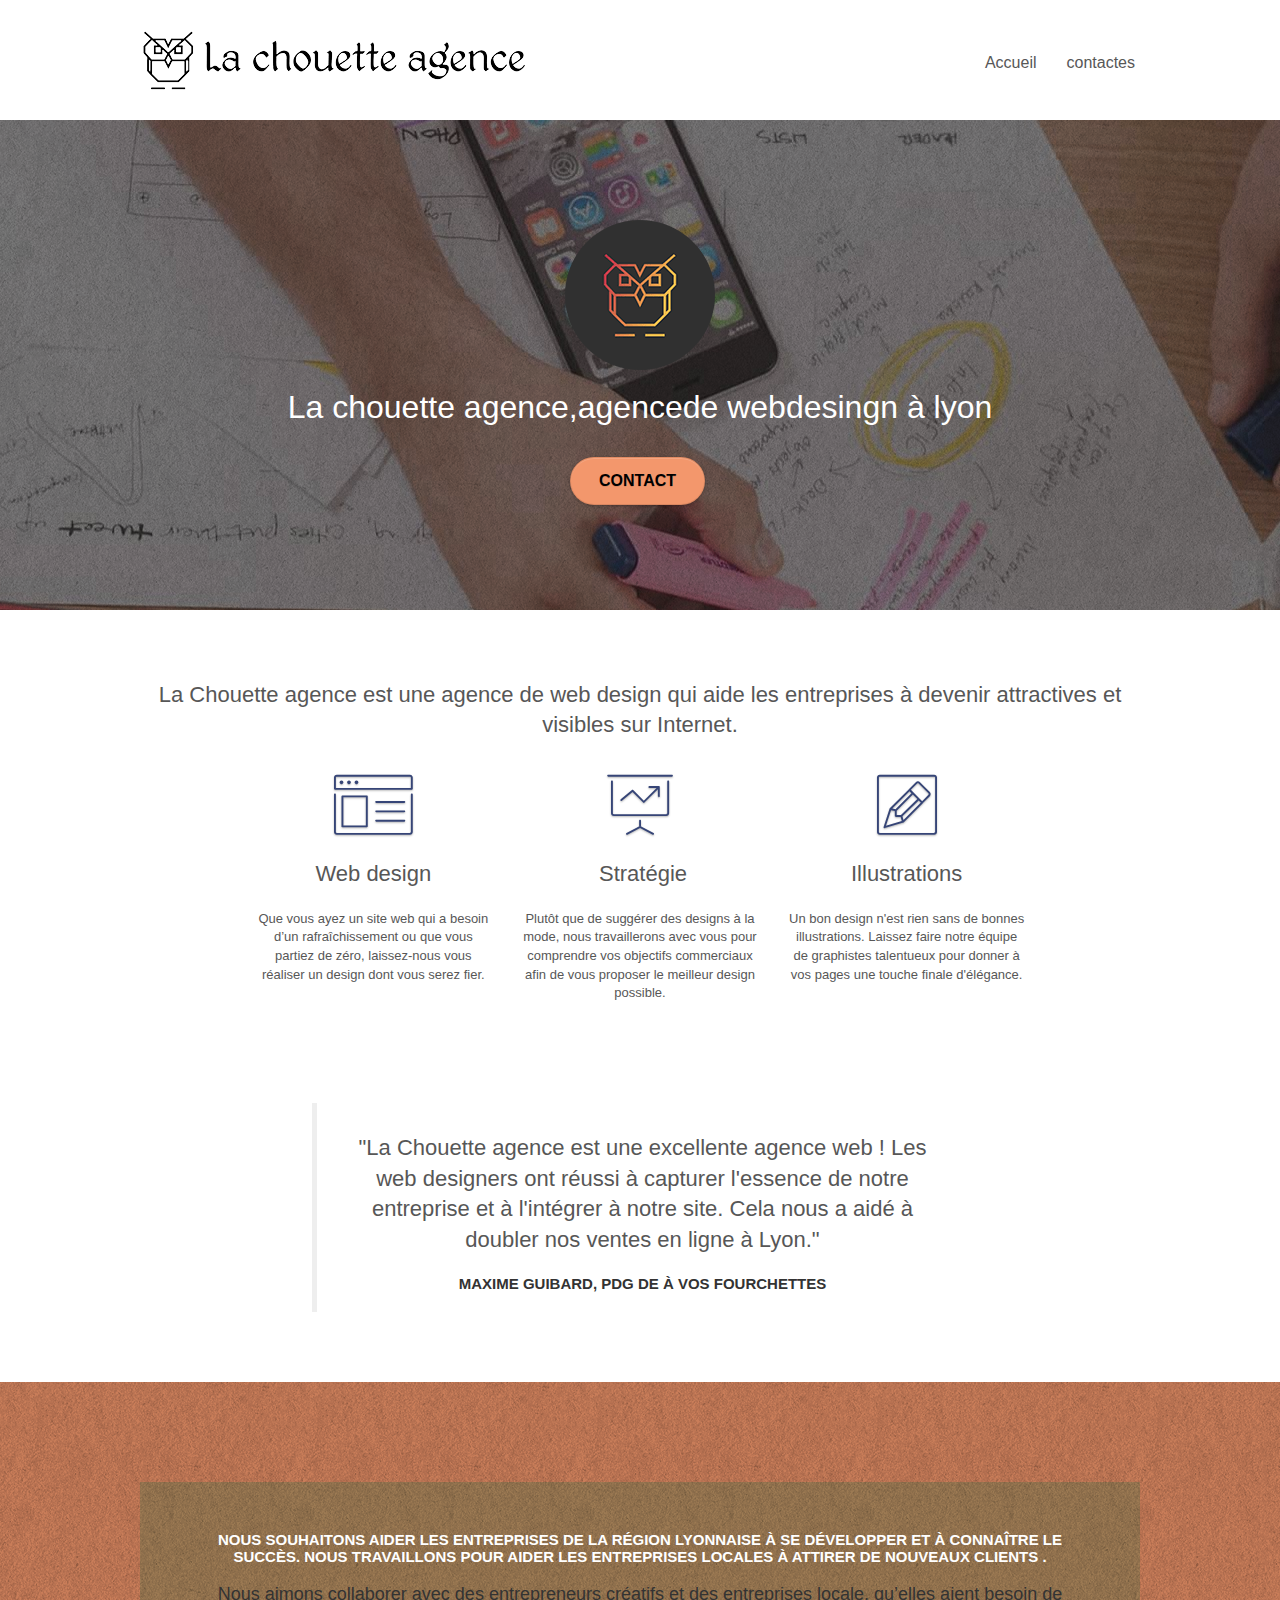
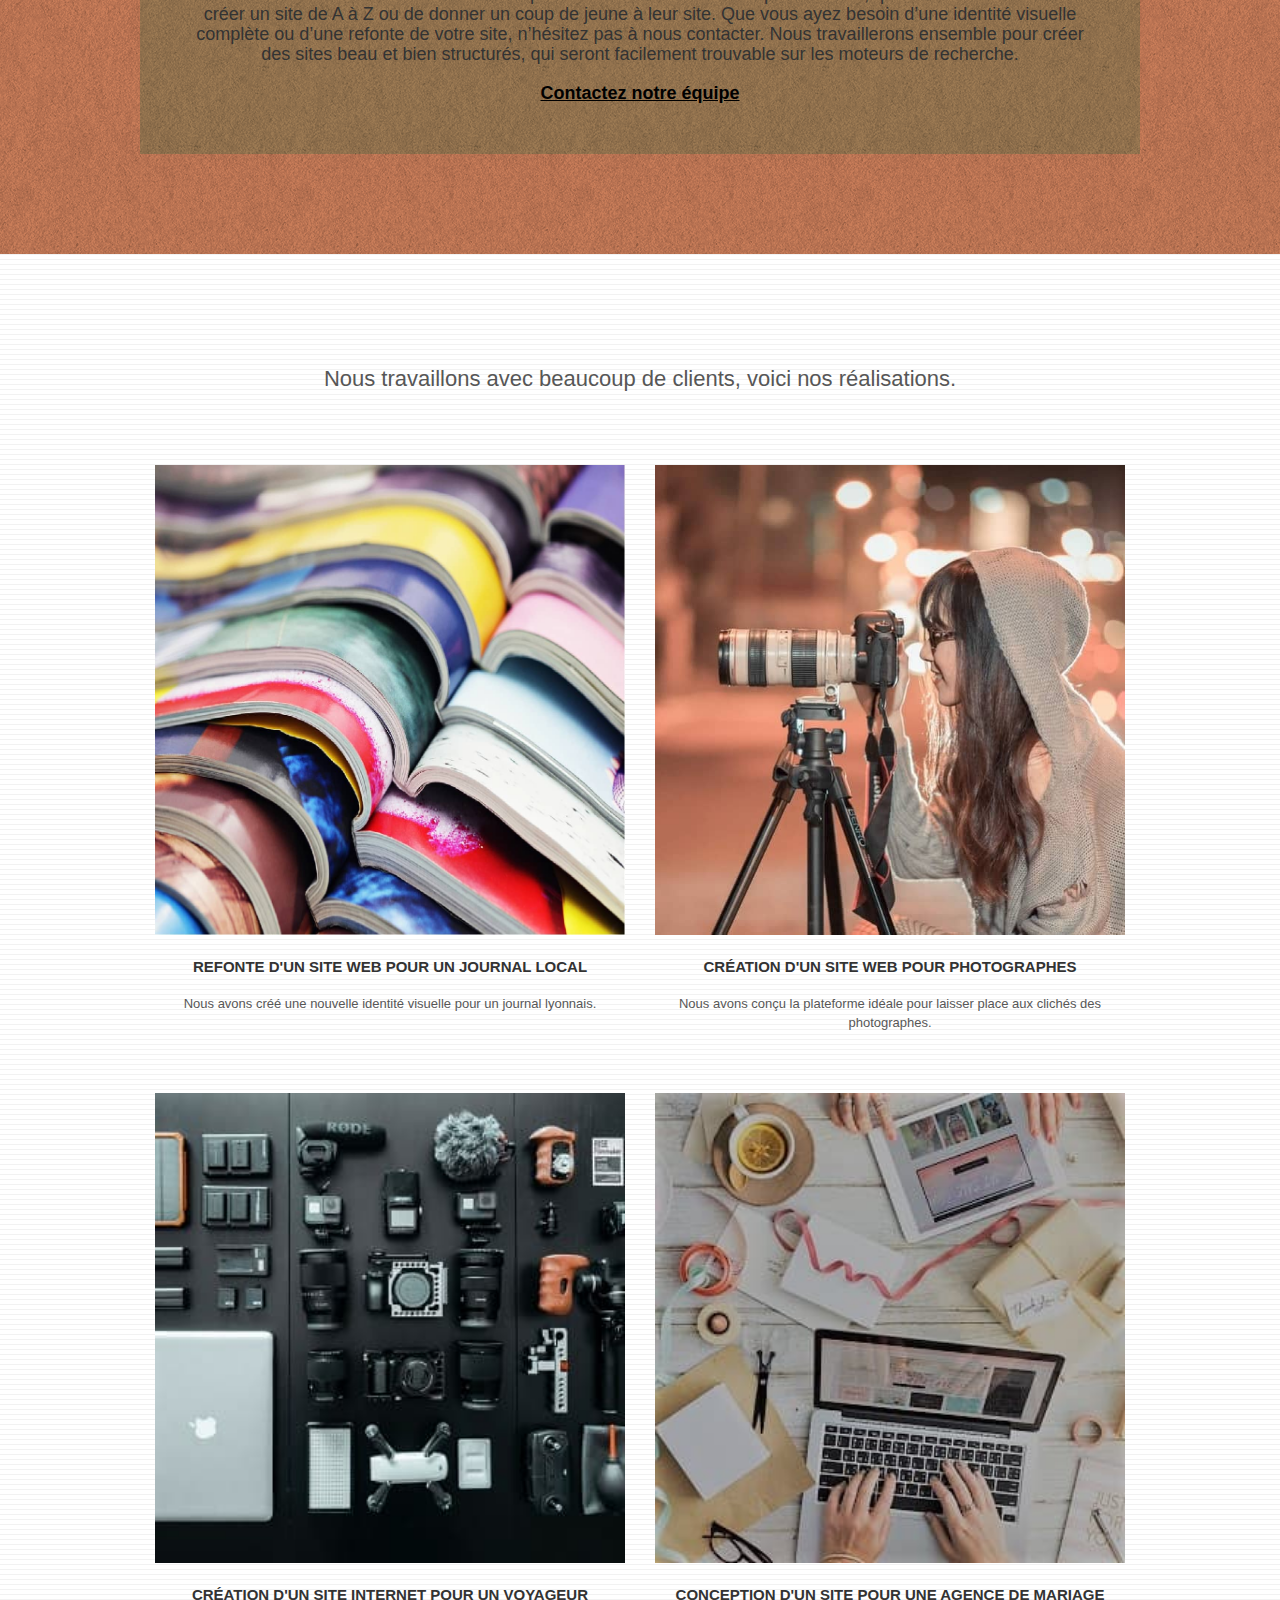
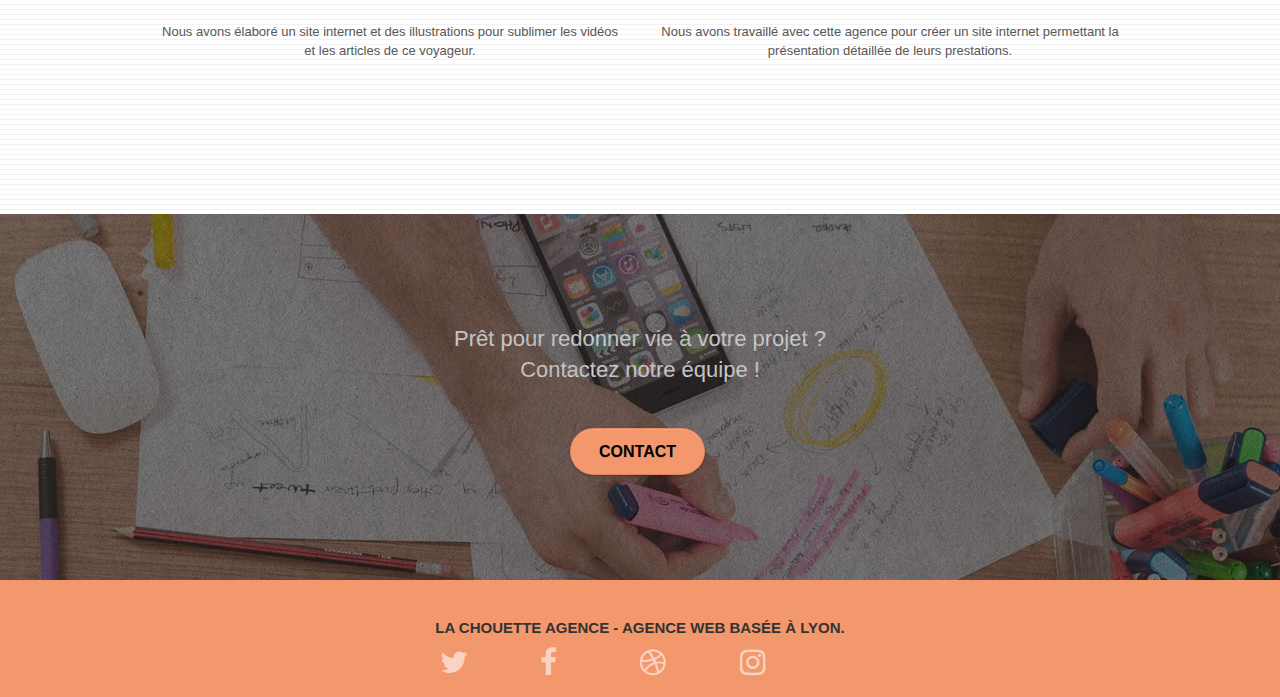
==== commit 1d911ec6: "struc/contrast" ====
--- a/index.html
+++ b/index.html
@@ -143,9 +143,9 @@
 				<h3 class="mg-md text-center tc-white">
 					Nous souhaitons aider les entreprises de la région Lyonnaise à se développer et à connaître le succès. Nous travaillons pour aider les entreprises locales à attirer de nouveaux clients .<br>
 				</h3>
-				<p class="text-center white">
+				<h4 class="text-center white">
 					Nous aimons collaborer avec des entrepreneurs créatifs et des entreprises locale, qu’elles aient besoin de créer un site de A à Z ou de donner un coup de jeune à leur site. Que vous ayez besoin d’une identité visuelle complète ou d’une refonte de votre site, n’hésitez pas à nous contacter. Nous travaillerons ensemble pour créer des sites beau et bien structurés, qui seront facilement trouvable sur les moteurs de recherche. <br><br><a class="ltc-white bold-link" href="page2.html" aria-label="lien vers contactes">Contactez notre équipe</a><br>
-				</p>
+				</h4>
 			</div>
 		</div>
 	</div>
--- a/style.css
+++ b/style.css
@@ -688,6 +688,9 @@
     max-width: unset;
     margin: auto auto auto auto;
 }
+.mg-lg{
+    color: #FFF !important;
+}
 
 .h1 {
     font-size: 20px;
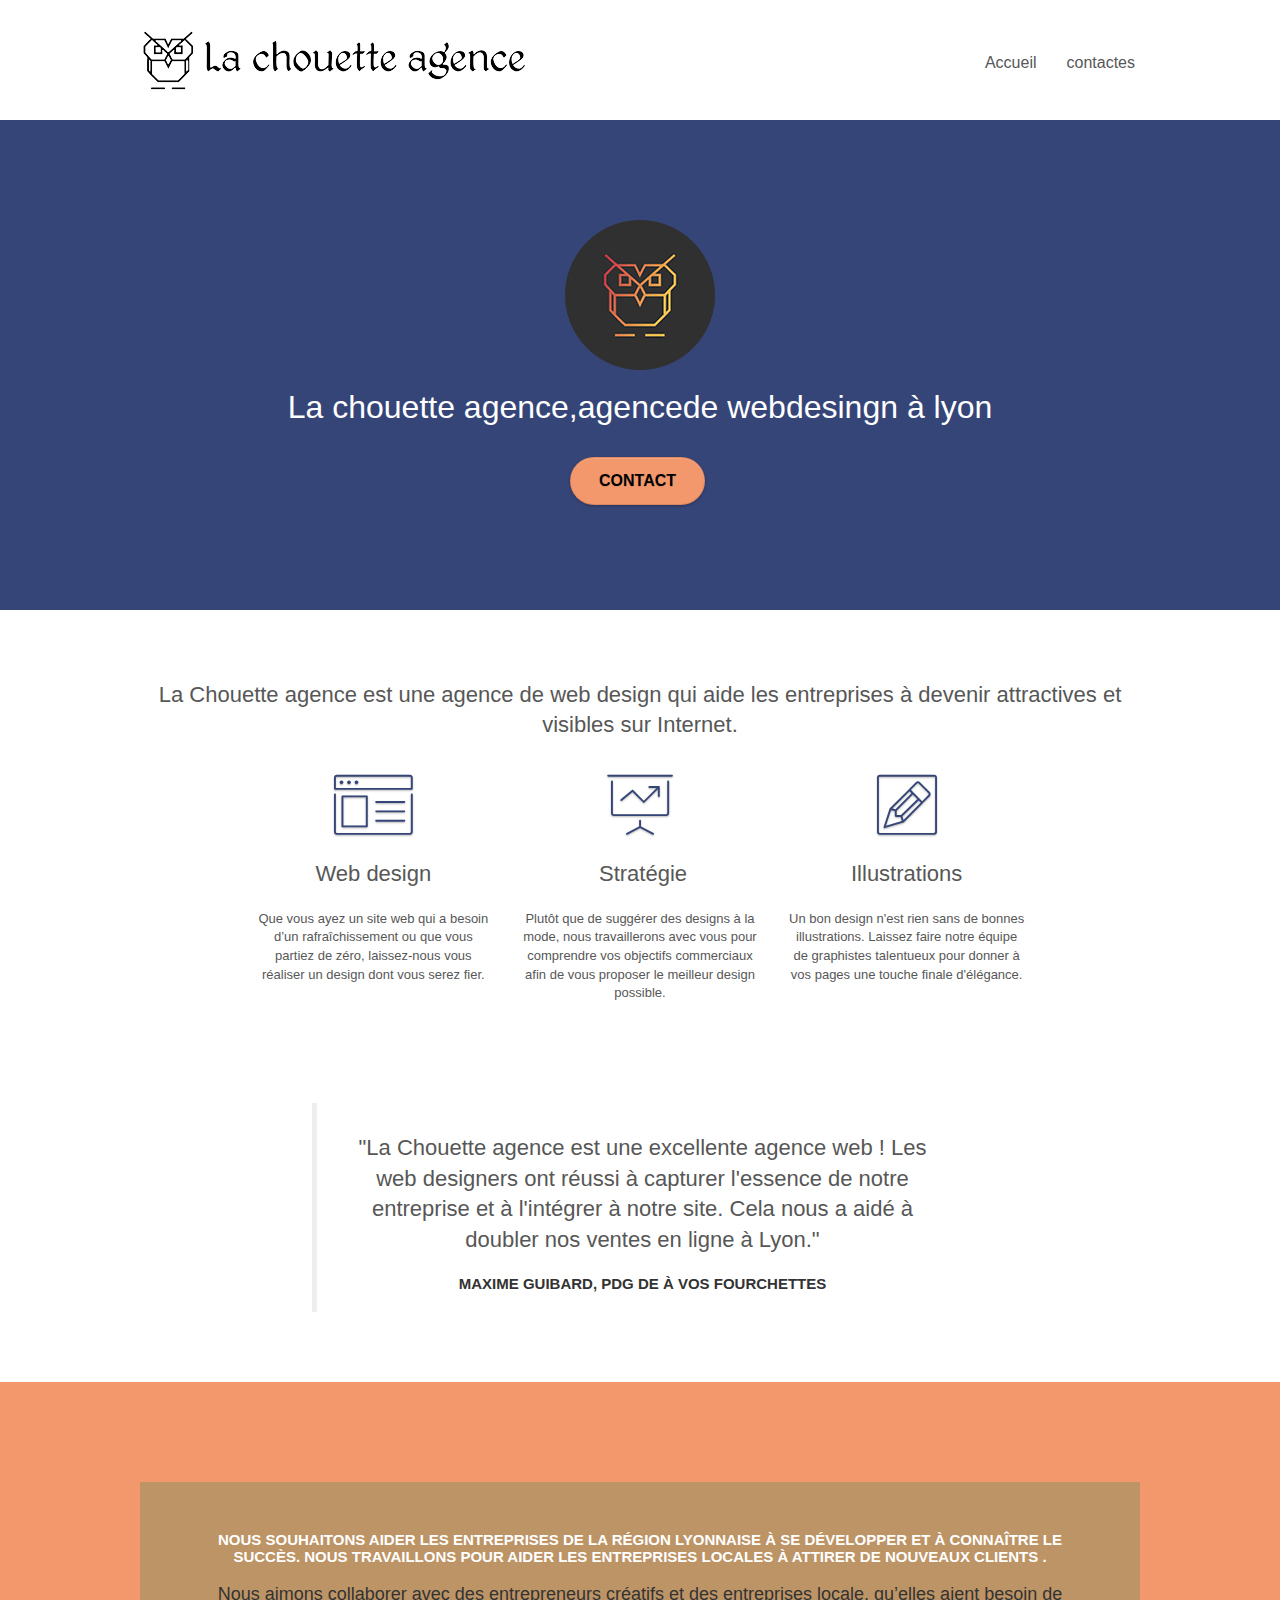
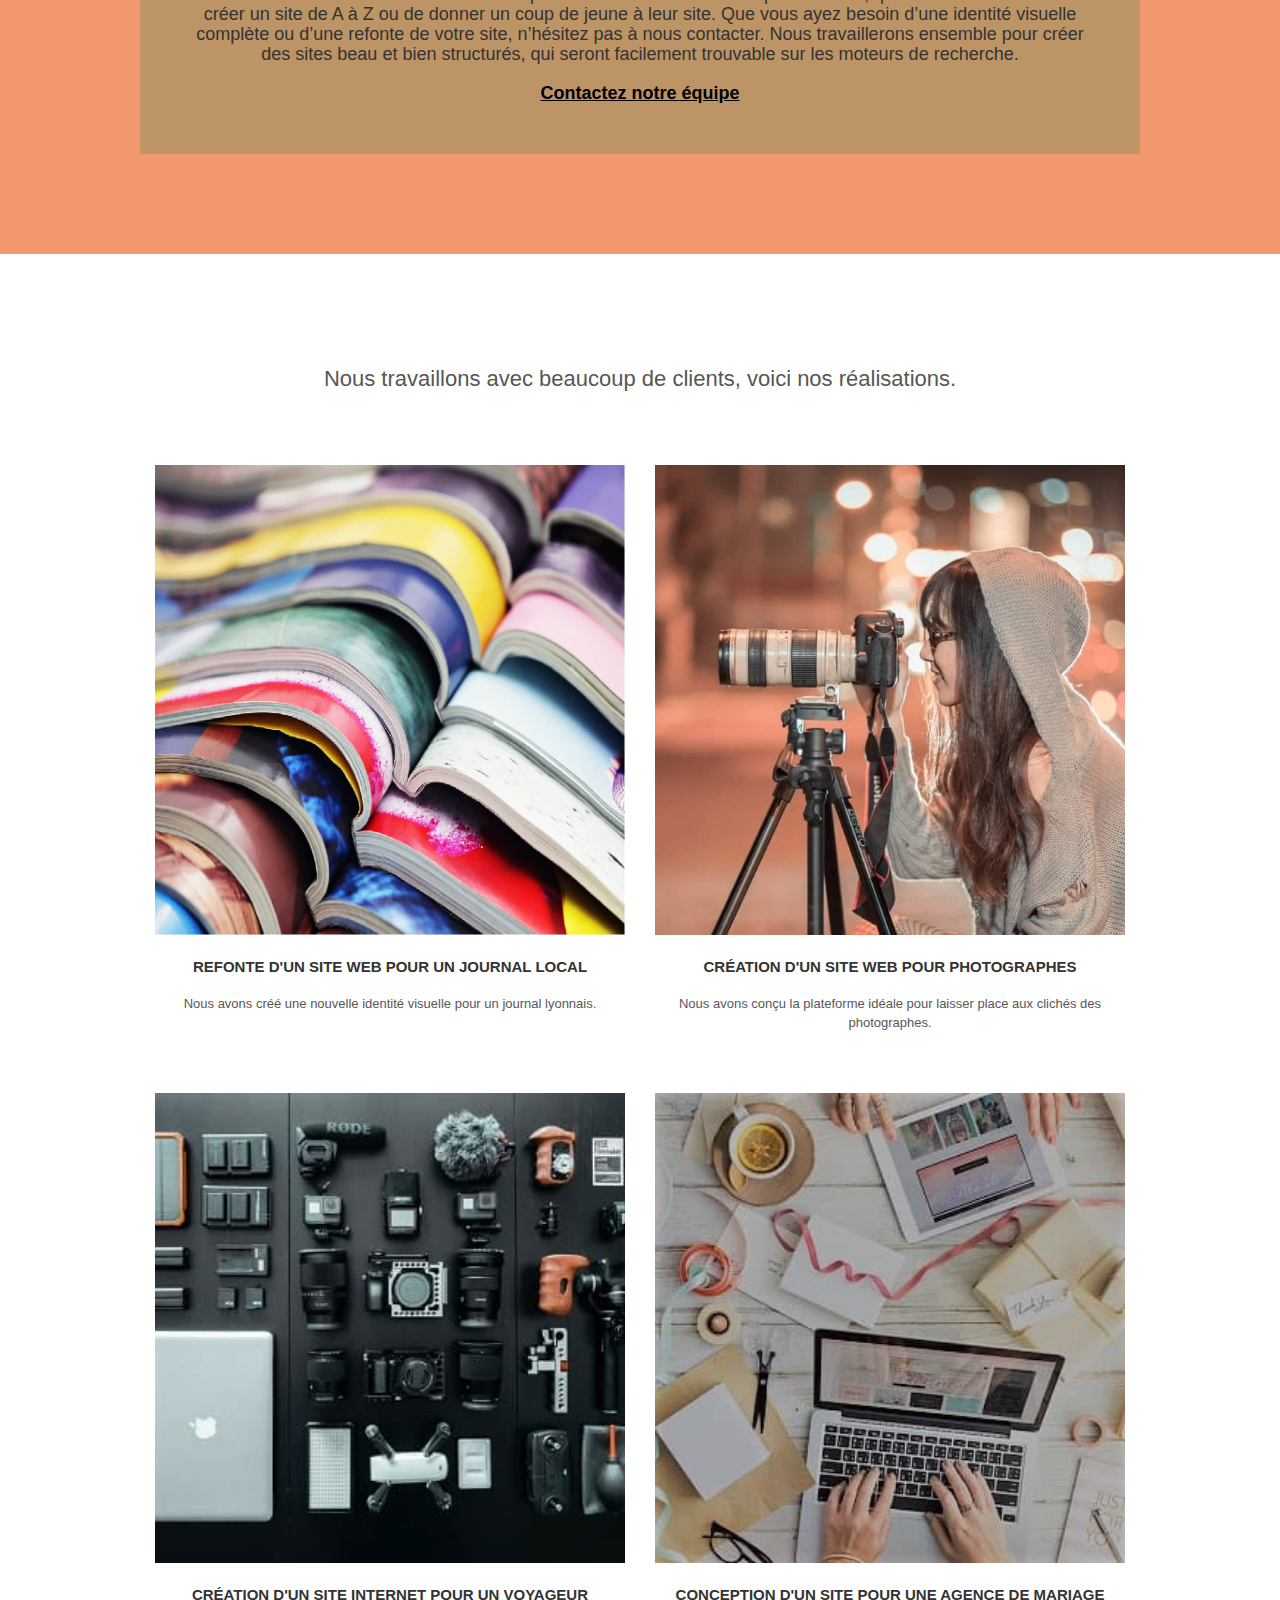
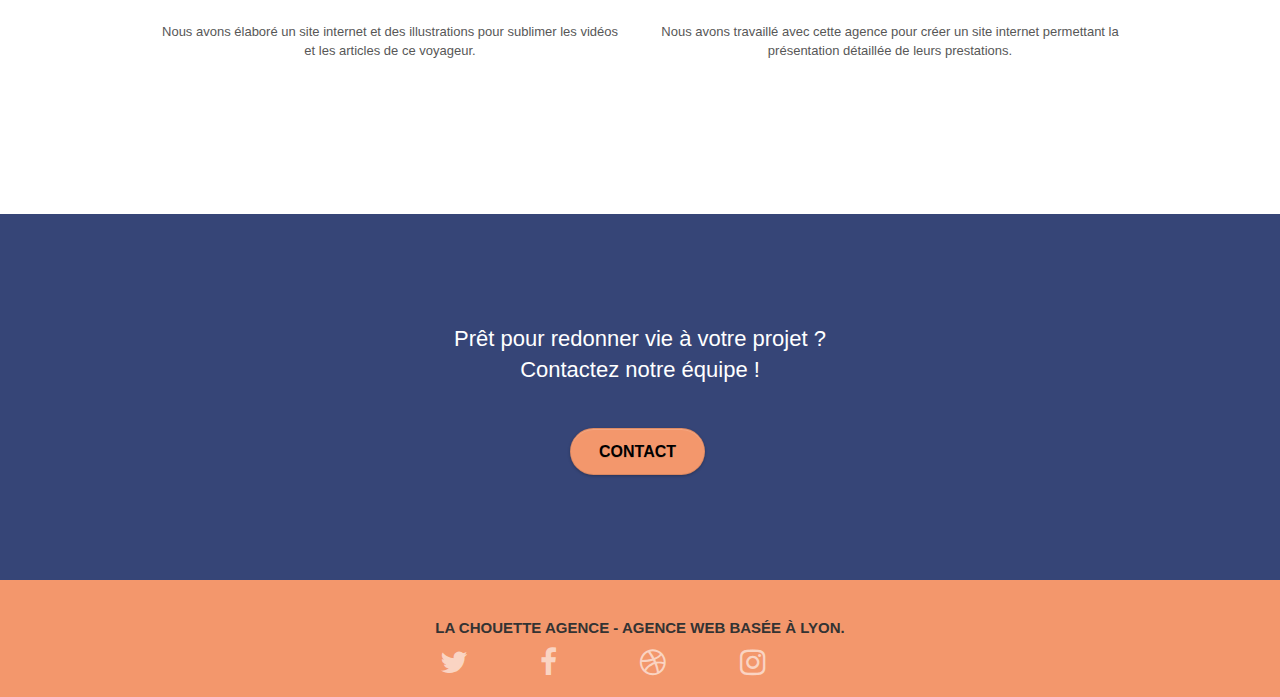
==== commit 6473bf86: "minstyle/ctrsp2" ====
--- a/index.html
+++ b/index.html
@@ -2,37 +2,22 @@
 <html lang="fr">
 <head>
 	<meta charset="utf-8">
-    
     <meta name="description" content="La Chouette agence, une agence de webdesign basée à Lyon qui aide les entreprises à devenir attractives et visibles sur Internet en définissant une stratégie et un design à votre image.">
-    <meta name="viewport" content="width=device-width, initial-scale=1.0">
+    <meta name="viewport" content="width=device-width, initial-scale=1.0,viewport-fit=cover">
     <link rel="shortcut icon" type="image/png"  href="favicon.jpg">
-    
 	<link rel="stylesheet" type="text/css" href= "./css/bootstrap.min.css">
-	<link rel="stylesheet" type="text/css" href="style.css">
+	<link rel="stylesheet" type="text/css" href="./css/style.min.css">
 	<link rel="stylesheet" type="text/css" href= "./css/font-awesome.min.css">
 	<link rel="stylesheet" type="text/css" href= "./css/et-line.min.css">
-	
-    
-	<script src= "./js/jquery-2.1.0.min.js"></script>
-	<script src= "./js/bootstrap.min.js"></script>
-	<script src= "./js/blocs.min.js"></script>
-	<script src= "./js/jquery.touchSwipe.min.js"  defer></script>
-	<script src= "./js/gmaps.min.js"></script>
 
     <title>La Chouette agence - Accueil</title>
-
-    
-<!-- Analytics -->
- 
-<!-- Analytics END -->
-    
 </head>
 <body>
 <!-- Principal conteneur -->
 <div class="page-container">
     
 <!-- bloc-0 -->
-<div class="bloc bgc-white l-bloc " id="bloc-0">
+<header class="bloc bgc-white l-bloc " id="bloc-0">
 	<div class="container bloc-sm">
 
 		<nav class="navbar row">
@@ -55,11 +40,11 @@
 			</div>
 		</nav>
 	</div>
-</div>
+</header>
 <!-- bloc-0 END -->
 
 <!-- bloc-1-presentation -->
-<div class="bloc bgc-dark-slate-blue bg-banniere d-bloc bg-t-edge bloc-bg-texture texture-paper b-parallax" id="bloc-1-hero">
+<section class="bloc bgc-dark-slate-blue bg-banniere d-bloc bg-t-edge bloc-bg-texture texture-paper b-parallax" id="bloc-1-hero">
 	<div class="container bloc-lg">
 		<div class="row tight-width-whitespace">
 			<div class="col-sm-12">
@@ -73,11 +58,11 @@
 			</div>
 		</div>
 	</div>
-</div>
+</section>
 <!-- bloc-1-presentation END -->
 
 <!-- bloc-2-services -->
-<div class="bloc bgc-white l-bloc" id="bloc-2-services">
+<section class="bloc bgc-white l-bloc" id="bloc-2-services">
 	<div class="container bloc-md">
 		<div class="row">
 			<div class="col-sm-12 text-center">
@@ -132,11 +117,11 @@
 			</div>
 		</div>
 	</div>
-</div>
+</section>
 <!-- bloc-2-services END -->
 
 <!-- bloc-3-what-i-do -->
-<div class="bloc tc-white bgc-atomic-tangerine bg-presentation d-bloc bloc-bg-texture texture-paper b-parallax" id="bloc-3-what-i-do">
+<section class="bloc tc-white bgc-atomic-tangerine bg-presentation d-bloc bloc-bg-texture texture-paper b-parallax" id="bloc-3-what-i-do">
 	<div class="container bloc-lg">
 		<div class="row tight-width-whitespace black-background">
 			<div class="col-sm-12">
@@ -149,11 +134,11 @@
 			</div>
 		</div>
 	</div>
-</div>
+</section>
 <!-- bloc-3-what-i-do END -->
 
 <!-- bloc-4-portfolio -->
-<div class="bloc bgc-white bg-lines-h2-bg bg-repeat l-bloc" id="bloc-4-portfolio">
+<section class="bloc bgc-white bg-lines-h2-bg bg-repeat l-bloc" id="bloc-4-portfolio">
 	<div class="container bloc-lg">
 		<div class="row">
 			<div class="col-sm-12 text-center">
@@ -203,11 +188,11 @@
 			</div>
 		</div>
 	</div>
-</div>
+</section>
 <!-- bloc-4-portfolio END -->
 
 <!-- bloc-5-cta -->
-<div class="bloc bgc-dark-slate-blue bg-banniere d-bloc bloc-bg-texture texture-paper" id="bloc-5-cta">
+<section class="bloc bgc-dark-slate-blue bg-banniere d-bloc bloc-bg-texture texture-paper" id="bloc-5-cta">
 	<div class="container bloc-lg">
 		<div class="row">
 			<h2 class="mg-md text-center tc-white">
@@ -218,7 +203,7 @@
 			</div>
 		</div>
 	</div>
-</div>
+</section>
 <!-- bloc-5-cta END -->
 
 <!-- ScrollToTop Button -->
@@ -226,7 +211,7 @@
 <!-- ScrollToTop Button END-->
 
 <!-- Footer - bloc-8 -->
-<div class="bloc bgc-atomic-tangerine d-bloc" id="bloc-8">
+<footer class="bloc bgc-atomic-tangerine d-bloc" id="bloc-8">
 	<div class="container bloc-sm">
 		<div class="row">
 			<div class="col-sm-12">
@@ -258,12 +243,16 @@
 			</div>
 		</div>
 	</div>
+</footer>
+<!-- Footer - bloc-8 END -->
+
 </div>
-<!-- Footer - bloc-8 END -->
-
-</div>
-<!-- Principal conteneur END -->
-    
+<!--principal conteneur END-->
+<script src= "./js/jquery-2.1.0.min.js"></script>
+	<script src= "./js/bootstrap.min.js"></script>
+	<script src= "./js/blocs.min.js"></script>
+	<script src= "./js/jquery.touchSwipe.min.js"  defer></script>
+	<script src= "./js/gmaps.min.js"></script>
 
 </body>
 </html>
--- a/css/style.min.css
+++ b/css/style.min.css
@@ -0,0 +1 @@
+body{margin:0;padding:0;background:#FFF;overflow-x:hidden;-webkit-font-smoothing:antialiased;-moz-osx-font-smoothing:grayscale}.keywords{color:#ccc;font-size:1px}a,button{transition:all .3s ease-in-out;outline:none!important}a:hover{text-decoration:none;cursor:pointer}#page-loading-blocs-notifaction{position:fixed;top:0;bottom:0;width:100%;z-index:100000;background:#FFF url(img/pageload-spinner.gif) no-repeat center center}.bloc{width:100%;clear:both;background:50% 50% no-repeat;padding:0 50px;-webkit-background-size:cover;-moz-background-size:cover;-o-background-size:cover;background-size:cover;position:relative}.bloc .container{padding-left:0;padding-right:0}.bloc-lg{padding:100px 50px}.bloc-md{padding:50px}.bloc-sm{padding:20px 50px}.bg-center,.bg-l-edge,.bg-r-edge,.bg-t-edge,.bg-b-edge,.bg-tl-edge,.bg-bl-edge,.bg-tr-edge,.bg-br-edge,.bg-repeat{-webkit-background-size:auto!important;-moz-background-size:auto!important;-o-background-size:auto!important;background-size:auto!important}.bg-repeat{background:repeat}.bg-t-edge{background:top no-repeat}.bloc-bg-texture::before{content:"";background-size:2px 2px;position:absolute;top:0;bottom:0;left:0;right:0}.texture-paper::before{background:url(img/texture-paper.png);background-size:280px 280px}.b-parallax{background-attachment:fixed}.d-bloc{color:rgba(255,255,255,.7)}.d-bloc button:hover{color:rgba(255,255,255,.9)}.d-bloc .icon-round,.d-bloc .icon-square,.d-bloc .icon-rounded,.d-bloc .icon-semi-rounded-a,.d-bloc .icon-semi-rounded-b{border-color:rgba(255,255,255,.9)}.d-bloc .divider-h span{border-color:rgba(255,255,255,.2)}.d-bloc .a-btn,.d-bloc .navbar a,.d-bloc .navbar-brand,.d-bloc a .icon-sm,.d-bloc a .icon-md,.d-bloc a .icon-lg,.d-bloc a .icon-xl,.d-bloc h1 a,.d-bloc h2 a,.d-bloc h3 a,.d-bloc h4 a,.d-bloc h5 a,.d-bloc h6 a,.d-bloc p a{color:rgba(255,255,255,.6)}.d-bloc .a-btn:hover,.d-bloc .navbar a:hover,.d-bloc .navbar-brand:hover,.d-bloc a:hover .icon-sm,.d-bloc a:hover .icon-md,.d-bloc a:hover .icon-lg,.d-bloc a:hover .icon-xl,.d-bloc h1 a:hover,.d-bloc h2 a:hover,.d-bloc h3 a:hover,.d-bloc h4 a:hover,.d-bloc h5 a:hover,.d-bloc h6 a:hover,.d-bloc p a:hover{color:rgba(255,255,255,1)}.d-bloc .navbar-toggle .icon-bar{background:rgba(255,255,255,1)}.d-bloc .btn-wire,.d-bloc .btn-wire:hover{color:rgba(255,255,255,1);border-color:rgba(255,255,255,1)}.d-bloc .panel{color:rgba(0,0,0,.5)}.d-bloc .panel button:hover{color:rgba(0,0,0,.7)}.d-bloc .panel icon{border-color:rgba(0,0,0,.7)}.d-bloc .panel .divider-h span{border-color:rgba(0,0,0,.1)}.d-bloc .panel .a-btn{color:rgba(0,0,0,.6)}.d-bloc .panel .a-btn:hover{color:rgba(0,0,0,1)}.d-bloc .panel .btn-wire,.d-bloc .panel .btn-wire:hover{color:rgba(0,0,0,.7);border-color:rgba(0,0,0,.3)}.d-bloc .panel,.l-bloc{color:rgba(0,0,0,.5)}.d-bloc .panel button:hover,.l-bloc button:hover{color:rgba(0,0,0,.7)}.l-bloc .icon-round,.l-bloc .icon-square,.l-bloc .icon-rounded,.l-bloc .icon-semi-rounded-a,.l-bloc .icon-semi-rounded-b{border-color:rgba(0,0,0,.7)}.d-bloc .panel .divider-h span,.l-bloc .divider-h span{border-color:rgba(0,0,0,.1)}.d-bloc .panel .a-btn,.l-bloc .a-btn,.l-bloc .navbar a,.l-bloc .navbar-brand,.l-bloc a .icon-sm,.l-bloc a .icon-md,.l-bloc a .icon-lg,.l-bloc a .icon-xl,.l-bloc h1 a,.l-bloc h2 a,.l-bloc h3 a,.l-bloc h4 a,.l-bloc h5 a,.l-bloc h6 a,.l-bloc p a{color:rgba(0,0,0,.6)}.d-bloc .panel .a-btn:hover,.l-bloc .a-btn:hover,.l-bloc .navbar a:hover,.l-bloc .navbar-brand:hover,.l-bloc a:hover .icon-sm,.l-bloc a:hover .icon-md,.l-bloc a:hover .icon-lg,.l-bloc a:hover .icon-xl,.l-bloc h1 a:hover,.l-bloc h2 a:hover,.l-bloc h3 a:hover,.l-bloc h4 a:hover,.l-bloc h5 a:hover,.l-bloc h6 a:hover,.l-bloc p a:hover{color:rgba(0,0,0,1)}.l-bloc .navbar-toggle .icon-bar{color:rgba(0,0,0,.6)}.d-bloc .panel .btn-wire,.d-bloc .panel .btn-wire:hover,.l-bloc .btn-wire,.l-bloc .btn-wire:hover{color:rgba(0,0,0,.7);border-color:rgba(0,0,0,.3)}.voffset{margin-top:30px}.voffset-lg{margin-top:80px}.row-no-gutters{margin-right:0;margin-left:0}.row.row-no-gutters>[class^="col-"],.row.row-no-gutters>[class*=" col-"]{padding-right:0;padding-left:0;margin:auto}#bloc-1-hero h1{font-size:32px}.navbar{margin-bottom:0;z-index:1}.navbar-brand{height:auto;padding:3px 15px;font-size:25px;font-weight:400;font-weight:600;line-height:44px}.navbar-brand img{max-height:200px;margin:0 5px 0 0;display:inline}.navbar-brand img[src$=svg]{min-width:100px}.nav-center .navbar-brand img{margin:0}.navbar .nav{padding-top:2px;margin-right:-16px;float:right;z-index:1}.nav>li{float:left;margin-top:4px;font-size:16px}.navbar-nav .open .dropdown-menu>li>a{text-align:inherit}.nav>li a:hover,.nav>li a:focus{background:transparent}.navbar-toggle{margin:10px 10px 0 0;border:0}.navbar-toggle:hover{background:transparent!important}.navbar-toggle .icon-bar{background-color:rgba(0,0,0,.5);width:26px}.nav-invert .navbar .nav{float:left}.nav-invert .navbar-header,.nav-invert .navbar-brand{float:right;position:relative;z-index:2}@media (min-width:768px){.site-navigation{position:absolute;top:50%;right:20px;transform:translate(0,-50%);-webkit-transform:translateY(-50%)}.nav>li .dropdown-menu a,.nav>li .dropdown-menu a:hover{color:#484848}.nav-invert .site-navigation{left:0;right:0}.nav-center{text-align:center}.nav-center .navbar-header{width:100%}.nav-center .navbar-header,.nav-center .navbar-brand,.nav-center .nav>li{float:none;display:inline-block}.nav-center .site-navigation{position:relative;width:100%;right:0;margin-right:0;margin-top:20px}.nav-center.mini-nav .navbar-toggle{float:none;margin:10px auto 0}}.nav>li>.dropdown a{background:none!important;display:block;padding:14px 15px}nav .caret{margin:0 5px}.dropdown-menu .dropdown-menu{top:-8px;left:100%}.dropdown-menu .dropmenu-flow-right{top:100%;left:0;margin-left:-1px;border-top-left-radius:0;border-top-right-radius:0}.dropdown-menu .dropdown span{border:4px solid #000;border-top-color:transparent;border-right-color:transparent;border-bottom-color:transparent;margin:6px -5px 0 0!important;float:right}.mg-md{margin-top:10px;margin-bottom:20px}.mg-lg{margin-top:10px;margin-bottom:40px}.btn{margin:0 5px 5px 0}.btn.pull-right{margin:0 0 5px 5px}.btn-d,.btn-d:hover,.btn-d:focus{color:#FFF;background:rgba(0,0,0,.3)}button{outline:none!important}.btn-rd{border-radius:40px}.btn-clean{border:1px solid rgba(0,0,0,.08);border-bottom-color:rgba(0,0,0,.1);text-shadow:0 1px 0 rgba(0,0,1,.1);box-shadow:0 1px 3px rgba(0,0,1,.25),inset 0 1px 0 0 rgba(255,255,255,.15)}.icon-md{font-size:30px!important}.icon-lg{font-size:60px!important}.sm-shadow{text-shadow:0 1px 2px rgba(0,0,0,.3)}.panel-sq,.panel-sq .panel-heading,.panel-sq .panel-footer{border-radius:0}.panel-rd{border-radius:30px}.panel-rd .panel-heading{border-radius:29px 29px 0 0}.panel-rd .panel-footer{border-radius:0 0 29px 29px}.form-control{border-color:rgba(0,0,0,.1);box-shadow:none}.scrollToTop{width:40px;height:40px;position:fixed;bottom:20px;right:20px;opacity:0;z-index:500;transition:all .3s ease-in-out}.scrollToTop span{margin-top:6px}.showScrollTop{font-size:14px;opacity:1}a[data-lightbox]{position:relative;display:block;text-align:center}a[data-lightbox]:hover::before{content:"+";font-family:"HelveticaNeue-Light","Helvetica Neue Light","Helvetica Neue",Helvetica,Arial;font-size:32px;width:50px;height:50px;margin-left:-25px;border-radius:50%;background:rgba(0,0,0,.6);color:#FFF;font-weight:100;z-index:1;position:absolute;top:50%;transform:translateY(-50%);-webkit-transform:translateY(-50%)}a[data-lightbox]:hover img{opacity:.6;-webkit-animation-fill-mode:none;animation-fill-mode:none}#lightbox-modal{display:flex;align-items:center}#lightbox-modal .modal-dialog{width:90%;max-width:900px;margin:0 auto 0}#lightbox-modal .modal-dialog img{max-height:90vh;margin:0 auto}.lightbox-caption{padding:20px;color:#FFF;background:rgba(0,0,0,.5);position:absolute;left:15px;right:15px;bottom:5px}.close-lightbox{color:#FFF;font-size:30px;position:absolute;top:20px;right:20px;z-index:20;background:rgba(0,0,0,.5);border:none;line-height:30px;padding:0 9px 5px;opacity:.3}.close-lightbox:hover,.next-lightbox:hover,.prev-lightbox:hover{opacity:1;color:#FFF}.next-lightbox,.prev-lightbox{font-size:20px;color:rgba(255,255,255,.9);background:rgba(0,0,0,.5);transition:all .2s ease-in-out;position:absolute;top:45%;z-index:1;opacity:.4}.next-lightbox{padding:6px 8px 1px 13px;right:25px}.prev-lightbox{padding:6px 13px 1px 10px;left:25px}.snapshot-lb .modal-body{padding-bottom:45px}.snapshot-lb .lightbox-caption{padding:0;color:rgba(0,0,0,.5);background:none}h1,h2,h3,h4,h5,h6,p,label,.btn,a{font-family:"helvetica";font-weight:500;color:#575757!important}.container{max-width:1000px}.hero-bloc-text{font-size:38px}.hero-bloc-text-sub{font-size:36px}.statement-bloc-text{line-height:26px;font-style:italic;font-size:20px;text-align:center;font-weight:lighter;max-width:520px;margin:auto auto auto auto}p{font-size:13px}.tight-width-whitespace{max-width:unset;margin:auto auto auto auto}.mg-lg{color:#333333!important}.h1{font-size:20px;font-family:"Open Sans"}.cta-hero{margin-top:22px;color:#FFFFFF!important;text-transform:uppercase;padding:12px 28px 12px 28px;font-size:16px;font-weight:700}.social{max-width:400px;margin:auto auto auto auto;display:flex}h2{font-size:22px;line-height:1.4em}h3{font-size:15px;text-transform:uppercase;font-weight:700;color:#333333!important}.med-width-whitespace{max-width:800px;margin:auto auto auto auto;box-shadow:0 0 0 #000}h1{color:#333333!important}h4{color:#333333!important}.icons{margin-bottom:14px;margin-top:24px}.white{color:#333333!important}.portfolio-thumb{margin-bottom:24px;width:100%}.portfolio-row{margin-bottom:44px;margin-top:50px;display:flex}.two{width:100%}.avatar{box-shadow:0 4px 9px rgba(0,0,0,.3)}.black-background{background-color:rgba(165,147,99,.7);padding:40px 40px 40px 40px}.bold-link{font-weight:900;text-decoration:underline!important}.bgc-white{background-color:#FFF}.bgc-dark-slate-blue{background-color:#364577}.bgc-atomic-tangerine{background-color:#F3976C}.tc-white{color:#FFF!important}.btn-atomic-tangerine{background:#F3976C;color:#000!important}.btn-atomic-tangerine:hover{background:#c27956!important;color:#FFFFFF!important}.ltc-white{color:#000!important}.ltc-white:hover{color:#cccccc!important}.ltc-atomic-tangerine{color:#F3976C!important}.ltc-atomic-tangerine:hover{color:#c27956!important}.icon-dark-slate-blue{color:#364577!important;border-color:#364577!important}.bg-dots-bg{background-image:url(img/dots-bg.png)}.bg-lines-h2-bg{background-image:url(img/lines-h2-bg.png)}.bg-banniere{background-image:url(img/la-chouette-agence-banniere.jpg)}.bg-presentation{background-image:url(img/image-de-presentation.jpg)}@media (max-width:1024px){.bloc{padding-left:20px;padding-right:20px}.bloc.full-width-bloc,.bloc-tile-2.full-width-bloc .container,.bloc-tile-3.full-width-bloc .container,.bloc-tile-4.full-width-bloc .container{padding-left:0;padding-right:0}}@media (max-width:992px) and (min-width:768px){.navbar .nav{max-width:80%}.nav-center.navbar .nav{max-width:100%}}@media only screen and (min-width:768px) and (max-width:1024px) and (orientation:landscape){.b-parallax{background-attachment:scroll}}@media only screen and (min-width:1024px) and (max-width:1366px) and (-webkit-min-device-pixel-ratio:1.5){.b-parallax{background-attachment:scroll}}@media (max-width:991px){.container{width:100%}.b-parallax{background-attachment:scroll}.page-container,#hero-bloc{overflow-x:hidden;position:relative}.bloc-group,.bloc-group .bloc{display:block;width:100%}.bloc-fill-screen .fill-bloc-top-edge,.bloc-fill-screen .fill-bloc-bottom-edge{padding:0 20px}}@media (max-width:767px){.page-container{overflow-x:hidden;position:relative}h1,h2,h3,h4,h5,h6,p,#disqus_thread{padding-left:10px!important;padding-right:10px!important}.b-parallax{background-attachment:scroll}.navbar .nav{padding-top:0;border-top:1px solid rgba(0,0,0,.2);float:none!important}.navbar.row{margin-left:0;margin-right:0}.site-navigation{position:inherit;transform:none;-webkit-transform:none;-ms-transform:none}.nav>li{margin-top:0;border-bottom:1px solid rgba(0,0,0,.1);background:rgba(0,0,0,.05);text-align:left;padding-left:15px;width:100%}.nav>li:hover{background:rgba(0,0,0,.08)}.dropdown .dropdown a .caret{float:none;margin:5px 0 0 10px!important;border:4px solid #000;border-bottom-color:transparent;border-right-color:transparent;border-left-color:transparent}#hero-bloc .navbar .nav{background:rgba(0,0,0,.8)}#hero-bloc .navbar .nav a{color:rgba(255,255,255,.6)}.hero{padding:50px 0}.hero-nav{left:-1px;right:-1px}.navbar-collapse{padding:0;overflow-x:hidden;-webkit-box-shadow:none;box-shadow:none}.navbar-brand img{max-height:40px;width:auto}.nav-invert .navbar-header{float:none;width:100%}.nav-invert .navbar-toggle{float:left;margin-left:10px}.bloc{padding-left:0;padding-right:0}.bloc-xxl,.bloc-xl,.bloc-lg{padding:40px 0}.bloc-sm,.bloc-md{padding-left:0;padding-right:0}.bloc-tile-2 .container,.bloc-tile-3 .container,.bloc-tile-4 .container,.bloc-fill-screen .fill-bloc-top-edge,.bloc-fill-screen .fill-bloc-bottom-edge{padding-left:0;padding-right:0}.a-block{padding:0 10px}.btn-dwn{display:none}.voffset{margin-top:5px}.voffset-md{margin-top:20px}.voffset-lg{margin-top:30px}form{padding:5px}.close-lightbox{display:inline-block}.blocsapp-device-iphone5{background-size:216px 425px;padding-top:60px;width:216px;height:425px}.blocsapp-device-iphone5 img{width:180px;height:320px}}@media (max-width:400px){.bloc{padding-left:0;padding-right:0}}@media (max-width:767px){.bloc-mob-center-text{text-align:center}}@media all and (max-width:480px){.portfolio-row{flex-direction:column;align-items:center}}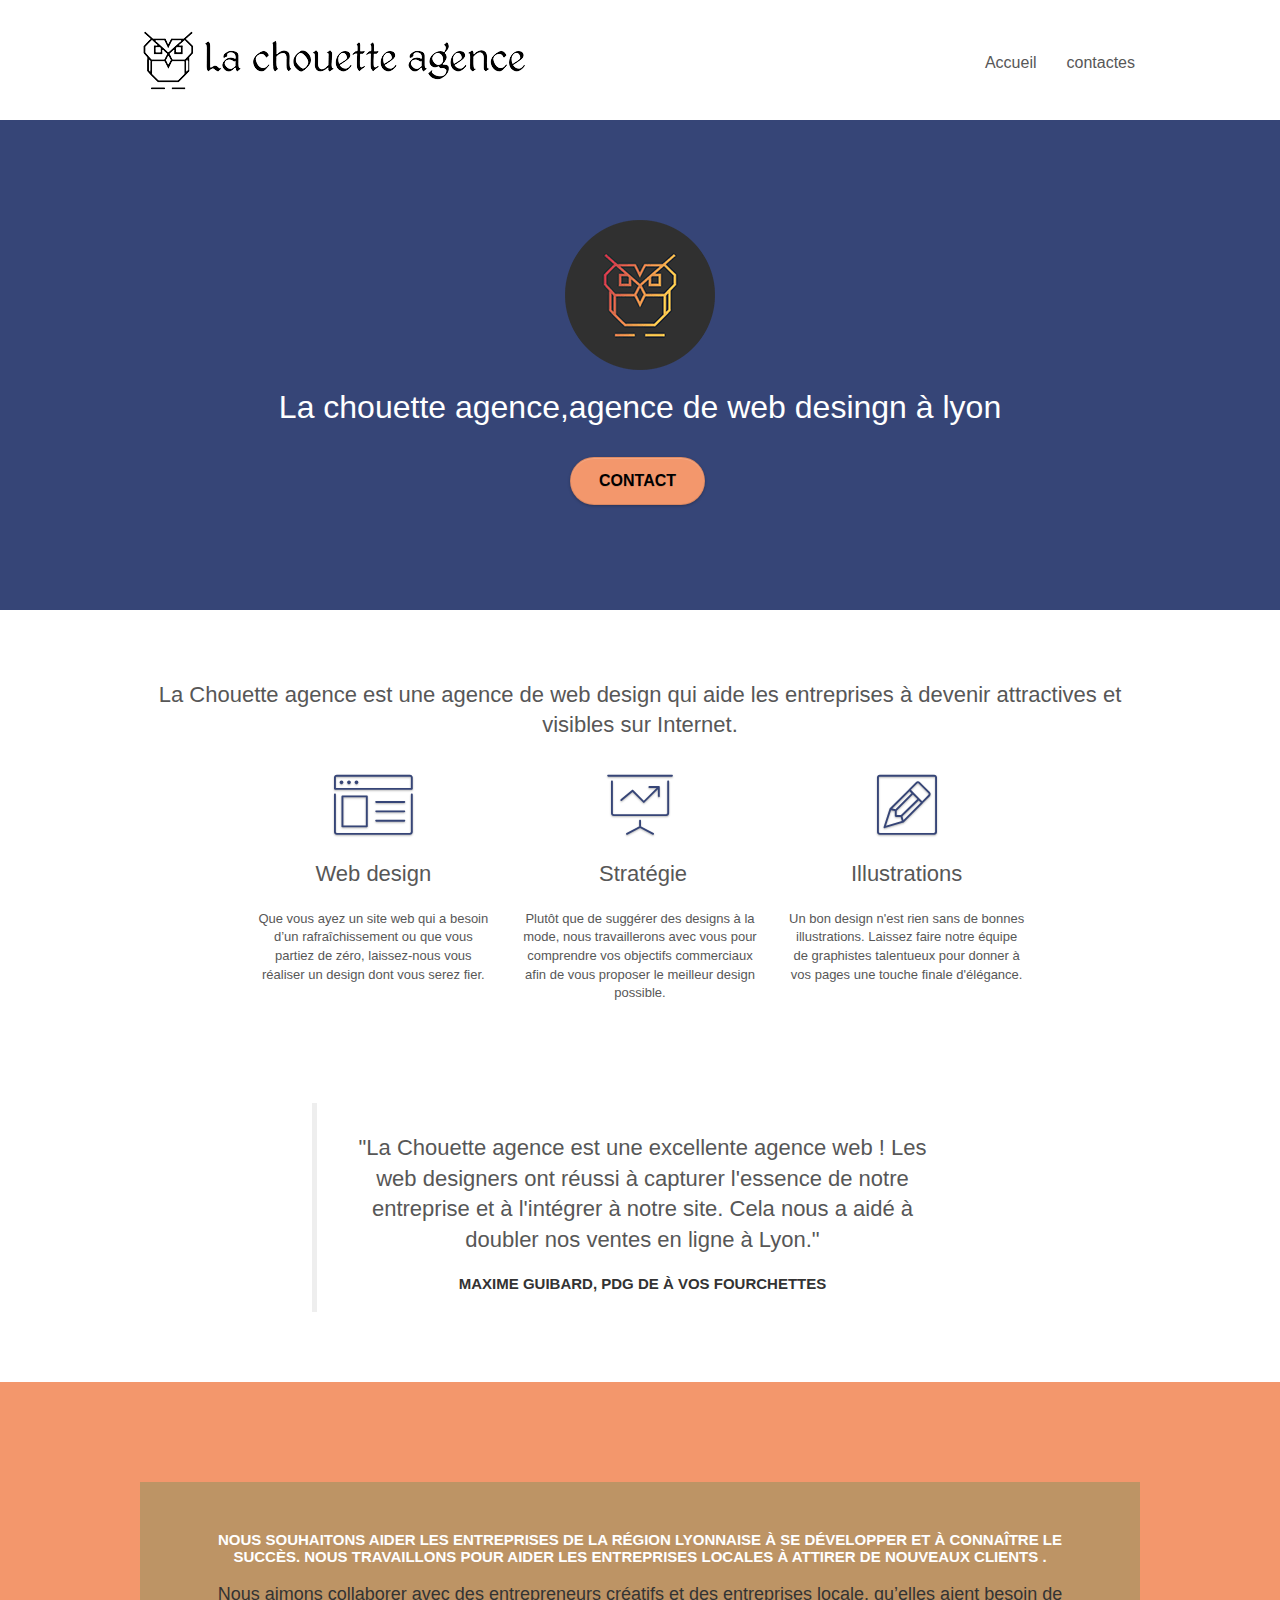
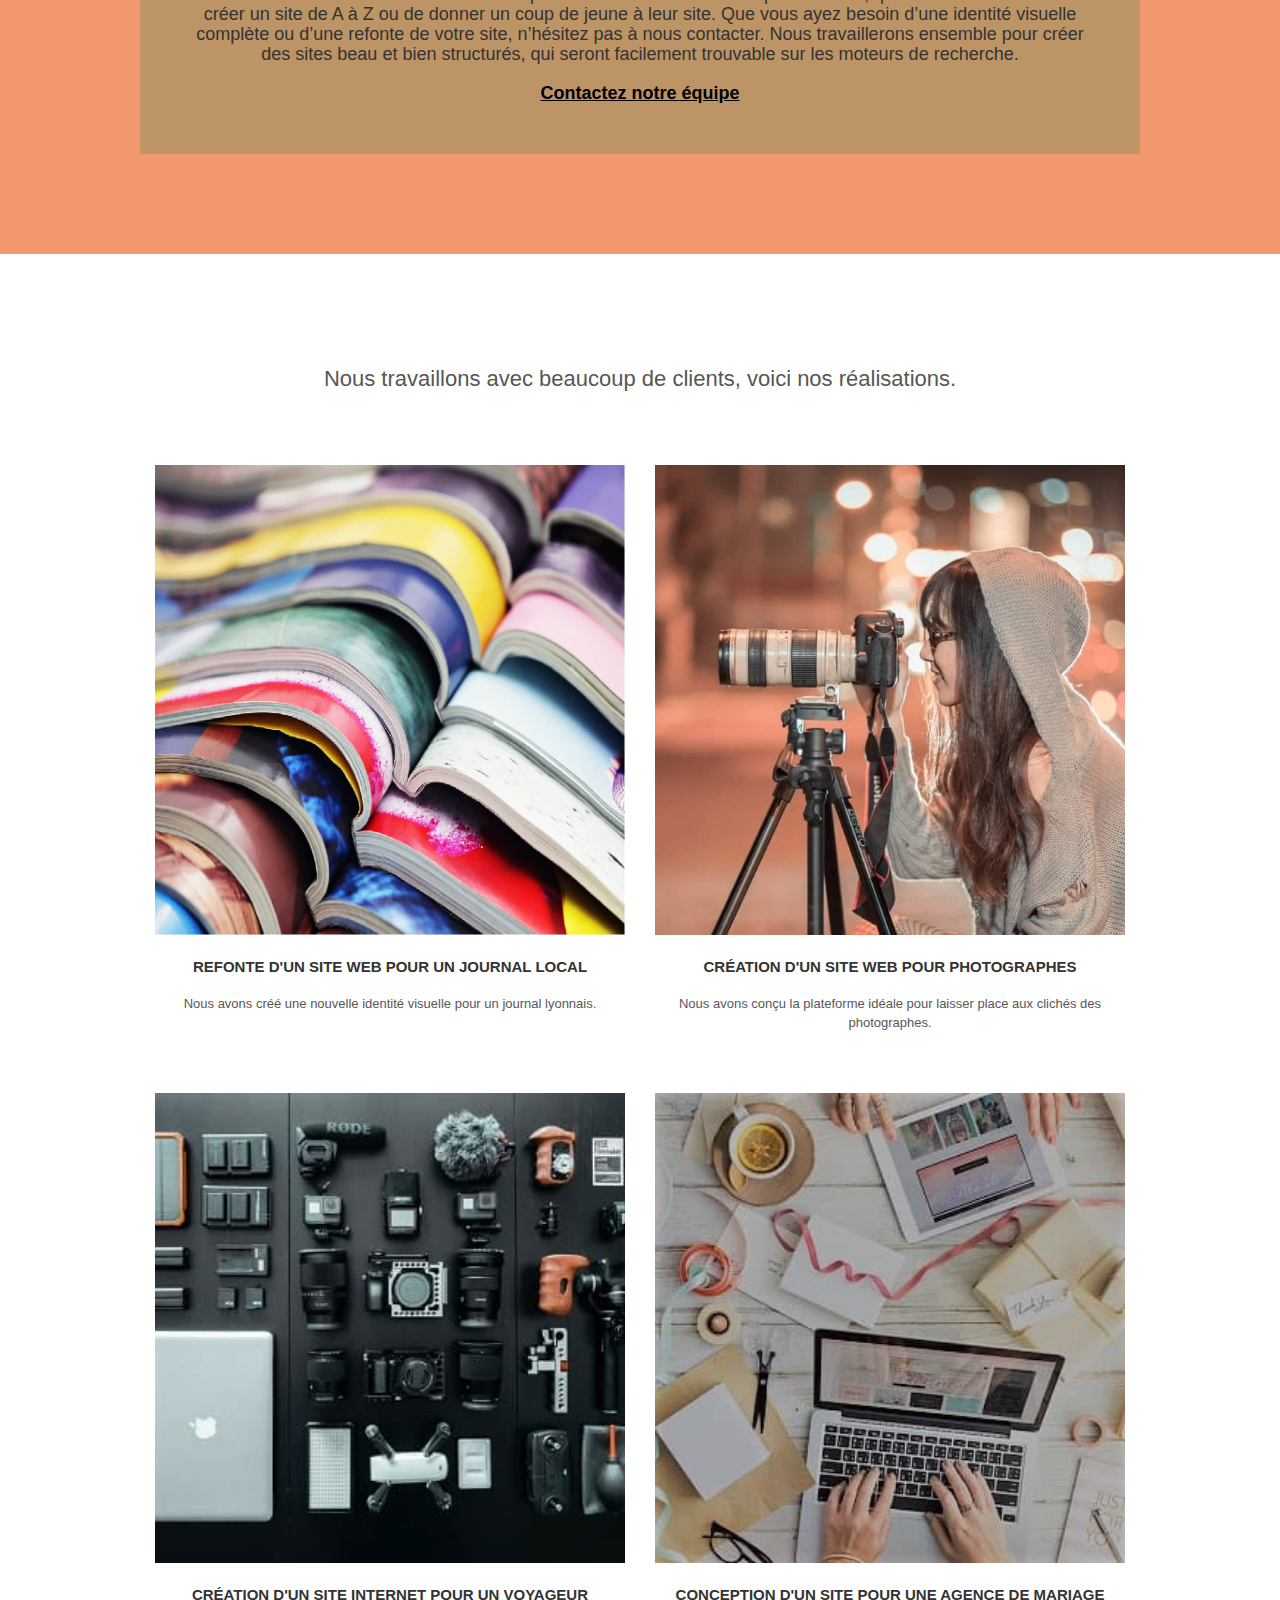
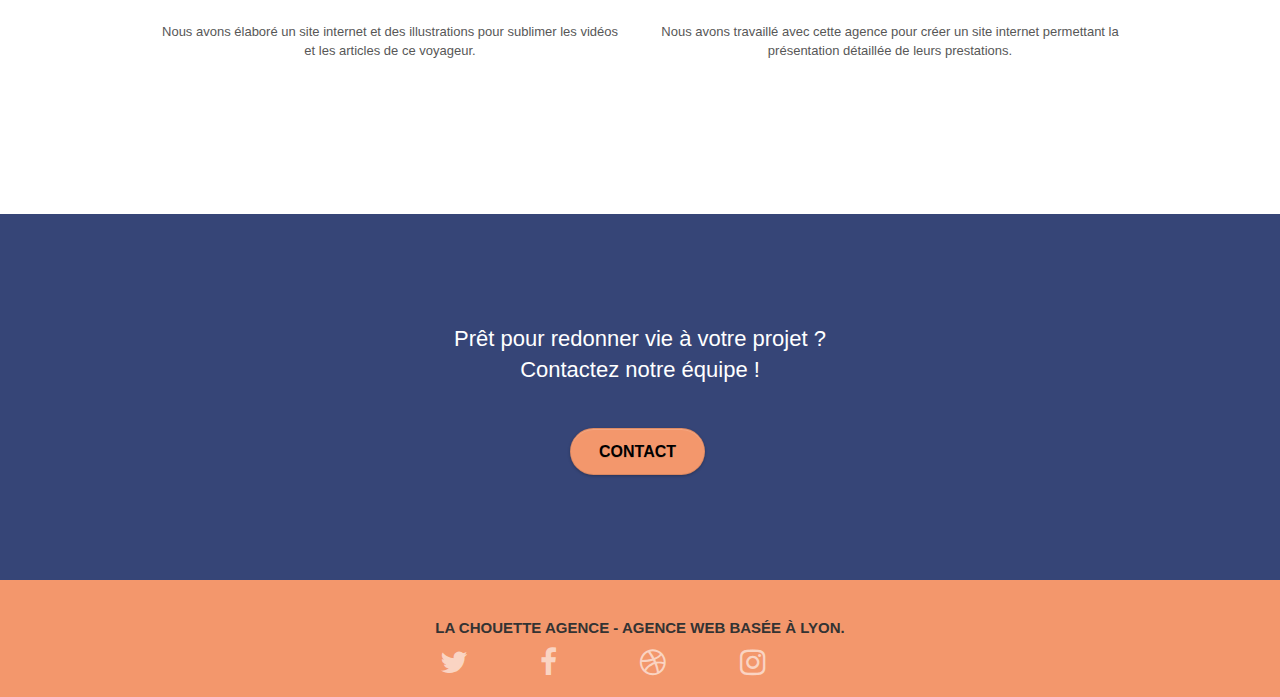
==== commit adbd70fe: "h1/53" ====
--- a/index.html
+++ b/index.html
@@ -50,7 +50,7 @@
 			<div class="col-sm-12">
 				<img src="img/logo.png" class="center-block image-resize-mode" alt="logo de La chouette agence" />
 				<h1 class="text-center hero-bloc-text tc-white ">
-					La chouette agence,agencede webdesingn à lyon
+					La chouette agence,agence de web desingn à lyon
 				</h1>
 				<div class="text-center">
 					<a href="page2.html" aria-label="rejoindre la page contact"  class="btn btn-lg btn-clean btn-rd cta-hero btn-atomic-tangerine" id="cta-hero">Contact</a>
